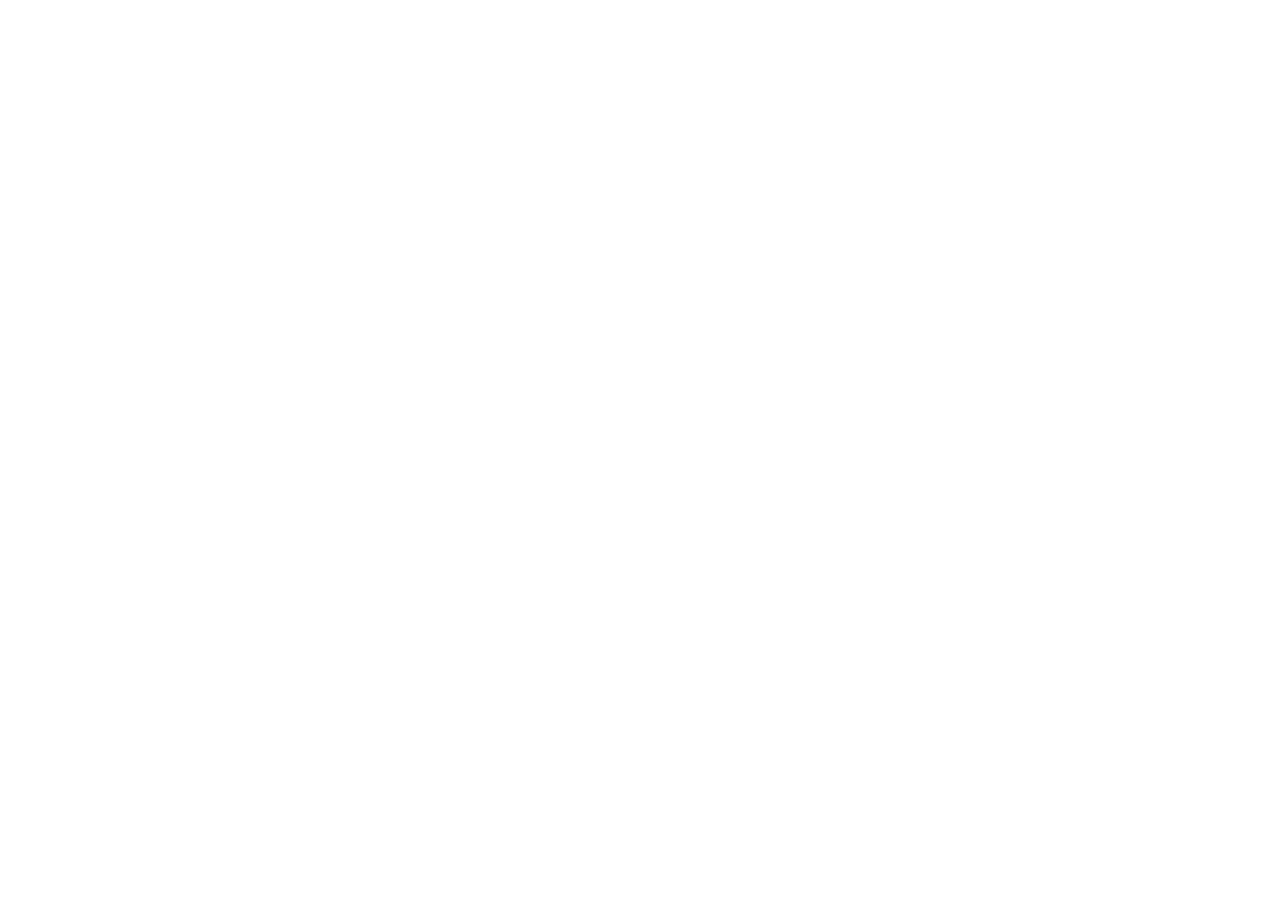
==== Index.html @ c0107c26 "premier commit" ====
<!DOCTYPE html>
<html lang="en">
<head>
    <meta charset="UTF-8">
    <meta name="viewport" content="width=device-width, initial-scale=1.0">
    <title>Document</title>
</head>
<body>
    
</body>
</html>
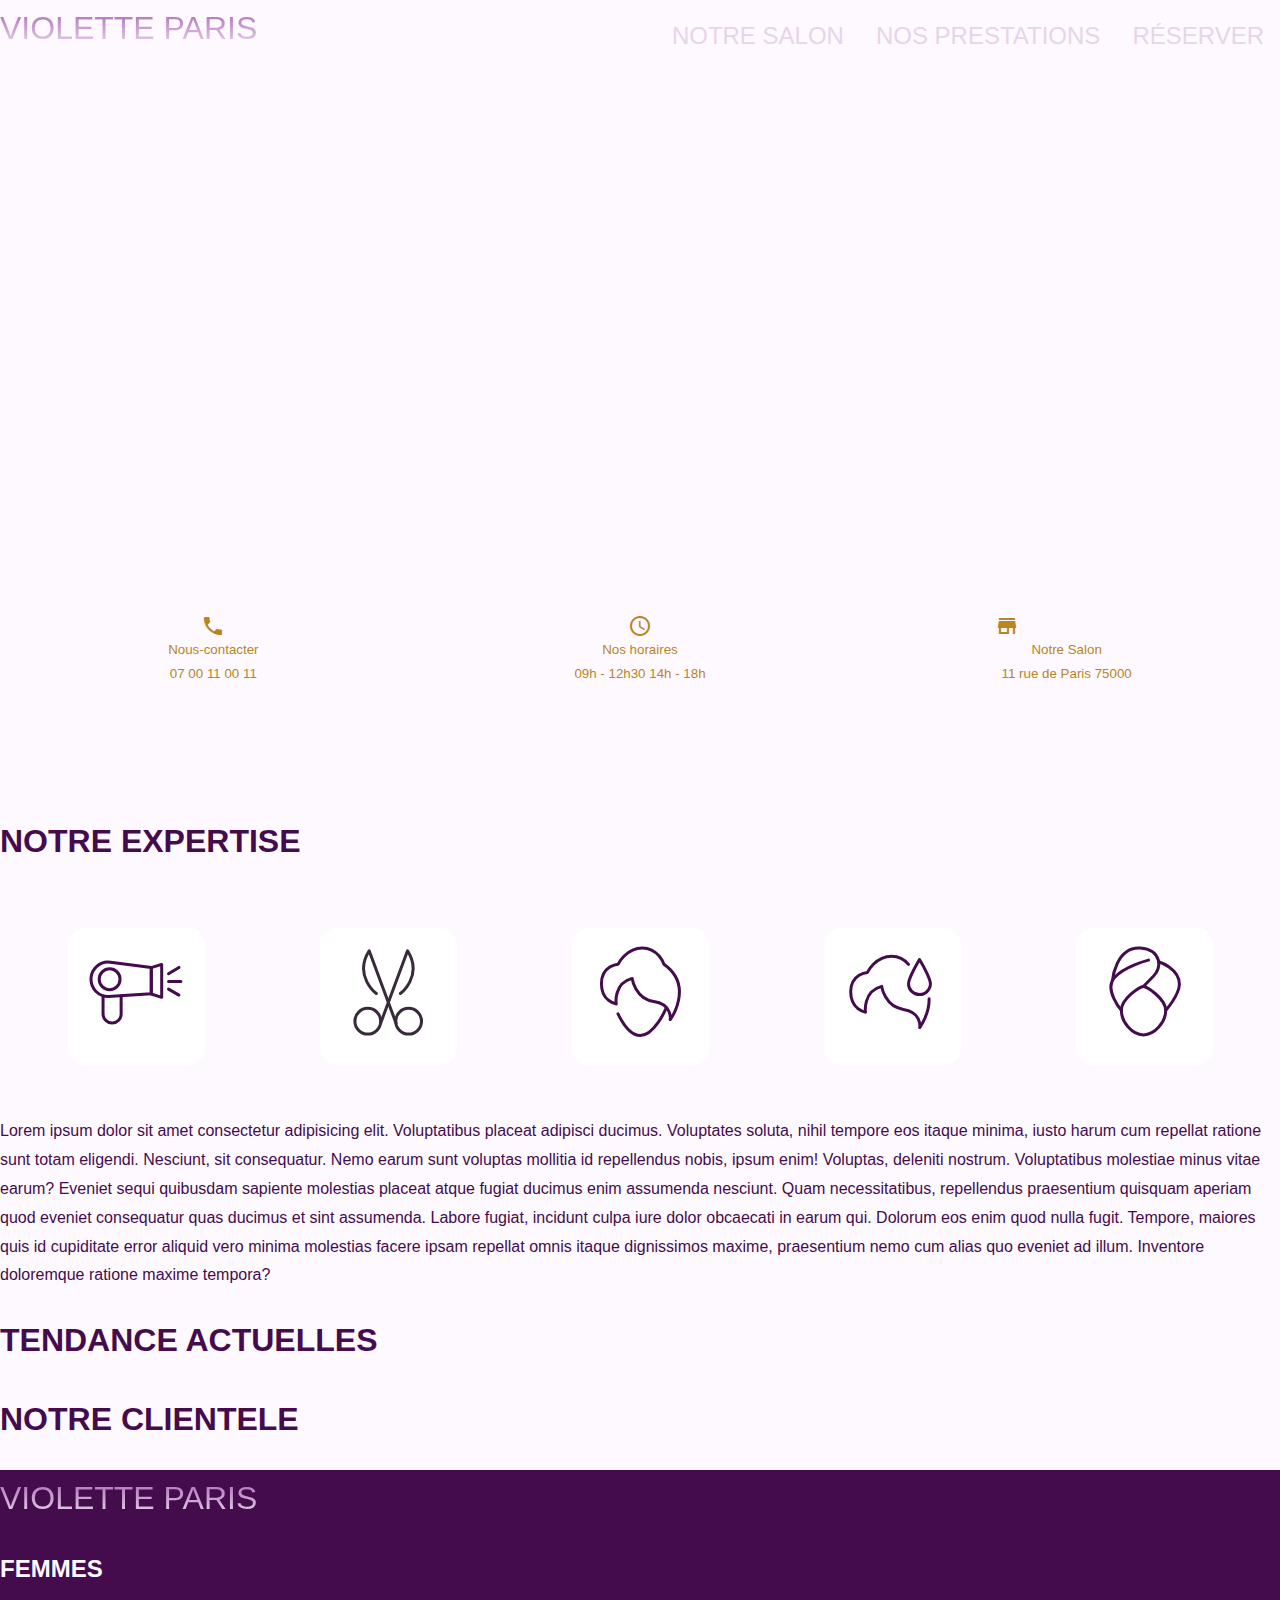
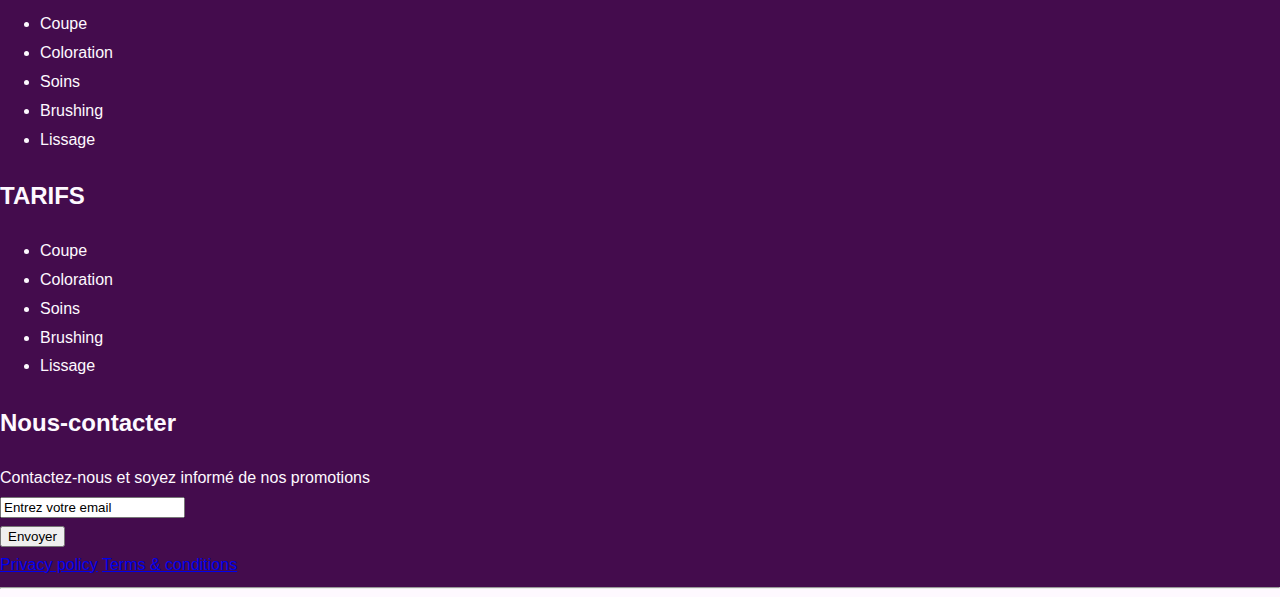
==== commit f55ae786: "11/10" ====
--- a/Index.html
+++ b/Index.html
@@ -3,9 +3,96 @@
 <head>
     <meta charset="UTF-8">
     <meta name="viewport" content="width=device-width, initial-scale=1.0">
-    <title>Document</title>
+    <title>VIOLETTE PARIS</title>
+    <link rel="stylesheet" href="./css/style.CSS">
+    <link rel="stylesheet" href="https://fonts.googleapis.com/icon?family=Material+Icons">
 </head>
 <body>
-    
+    <header>
+        <nav class="topbar">
+            <ul>
+                <li><a href="#">Notre Salon</a></li>
+                <li><a href="#">Nos prestations</a></li>
+                <li><a href="#" class="button">Réserver</a></li>
+            </ul>
+        </nav>
+        <a href="Index.html" class="logo">Violette Paris</a>
+    </header>
+    <main class="main">
+        <div class="banniere">
+            <!-- <img src="./images/imgs/imagebanniere.jpg" alt="image de bannière"> -->
+            <div class="elements">
+                <div class="tel">
+                    <i class="material-icons">call</i>
+                    <p>Nous-contacter</p>
+                    <p>07 00 11 00 11</p>
+                </div>
+                <div class="horaires">
+                    <span class="material-icons">schedule</span>
+                    <p>Nos horaires</p>
+                    <p>09h - 12h30  14h - 18h</p>
+                </div>
+                <div class="boutique">
+                    <span class="material-icons">storefront</span>
+                    <p>Notre Salon</p>
+                    <p>11 rue de Paris 75000</p>
+                </div>
+            </div>
+        </div>
+        
+        <div class="content">
+            <h1>NOTRE EXPERTISE</h1>
+            <div class="svgflex">
+                <ul>
+                    <li><a href="#"><img src="./images/icons/sechoir.svg" alt="icon sechoir"></a></li>
+                    <li><a href="#"><img src="./images/icons/ciseaux.svg" alt=""></a></li>
+                    <li><a href="#"><img src="./images/icons/cheveu.svg" alt=""></a></li>
+                    <li><a href="#"><img src="./images/icons/coloration.svg" alt=""></a></li>
+                    <li><a href="#"><img src="./images/icons/soin.svg" alt=""></a></li>
+                </ul>
+            </div>
+            <p>Lorem ipsum dolor sit amet consectetur adipisicing elit. Voluptatibus placeat adipisci ducimus. Voluptates soluta, nihil tempore eos itaque minima, iusto harum cum repellat ratione sunt totam eligendi. Nesciunt, sit consequatur.
+            Nemo earum sunt voluptas mollitia id repellendus nobis, ipsum enim! Voluptas, deleniti nostrum. Voluptatibus molestiae minus vitae earum? Eveniet sequi quibusdam sapiente molestias placeat atque fugiat ducimus enim assumenda nesciunt.
+            Quam necessitatibus, repellendus praesentium quisquam aperiam quod eveniet consequatur quas ducimus et sint assumenda. Labore fugiat, incidunt culpa iure dolor obcaecati in earum qui. Dolorum eos enim quod nulla fugit.
+            Tempore, maiores quis id cupiditate error aliquid vero minima molestias facere ipsam repellat omnis itaque dignissimos maxime, praesentium nemo cum alias quo eveniet ad illum. Inventore doloremque ratione maxime tempora?</p>
+            <h1>TENDANCE ACTUELLES</h1>
+            <h1>NOTRE CLIENTELE</h1>
+        </div>
+    </main>
+    <footer>
+        <a href="Index.html" class="logo">Violette Paris</a>
+        <div>
+            <h2>FEMMES</h2>
+            <ul>
+                <li>Coupe</li>
+                <li>Coloration</li>
+                <li>Soins</li>
+                <li>Brushing</li>
+                <li>Lissage</li>
+            </ul>
+        </div>
+        <div>
+            <h2>TARIFS</h2>
+            <ul>
+                <li>Coupe</li>
+                <li>Coloration</li>
+                <li>Soins</li>
+                <li>Brushing</li>
+                <li>Lissage</li>
+            </ul>
+        </div>
+        <div>
+            <h2>Nous-contacter</h2>
+            <form action="">
+                <label for="information">Contactez-nous et soyez informé de nos promotions</label><br>
+                <input type="email" id="email" name="email" value="Entrez votre email"><br>
+                <input type="submit" value="Envoyer">
+            </form>
+        </div>
+        <a href="#">Privacy policy</a>
+        <a href="#">Terms & conditions</a>
+        <hr>
+        
+    </footer>
 </body>
 </html>--- a/css/style.CSS
+++ b/css/style.CSS
@@ -0,0 +1,165 @@
+* 
+{
+    box-sizing: border-box;
+}
+
+body
+{
+    font-size: 16px;
+    font-family: "Plus Jakarta Sans",sans-serif;
+    color: #440C4D;
+    line-height: 1.8;
+    margin: 0;
+    background-color: #FEF9FF;
+}
+
+header {
+    background-image: url('../images/imgs/imagebanniere.jpg');
+    background-position: center left 0;
+    height: 80vh;
+    background-size: cover;
+    object-fit: contain;
+}
+
+.topbar
+{
+    /* position: fixed; */
+    background: none;
+    /* top: 0;
+    left: 0;
+    right: 0;
+    width: 100%; */
+    text-transform: uppercase;
+    /* margin-top: 0.3rem; */
+    margin: 0;
+    padding: 0;
+    float: right;
+    font-size: 1.5rem;
+    line-height:1.5rem;
+}
+.topbar ul
+{
+    list-style-type: none;
+    display:flex;
+    flex-direction: row;
+    justify-content: space-between;
+}
+
+.topbar ul li a
+
+{
+    color: #E6D5E9; 
+    text-decoration: none;
+    padding: 1rem;
+}
+
+
+.topbar nav a:active 
+{
+    color: #B78523;
+}
+
+.topbar nav a:hover 
+{
+    color: #AE68B9;
+}
+
+/* .topbar .logo
+{
+    float: left;
+    text-decoration: none;
+    margin-top: 0;
+} */
+
+.logo
+{
+    background: -webkit-linear-gradient(#AE68B9,#E6D5E9);
+    background-clip: text;
+    font-size: 2rem;
+    -webkit-text-fill-color: transparent;
+    text-decoration: none;
+    text-transform: uppercase;
+    margin-top: 5rem;
+}
+
+.banniere img
+{
+    width: 100%;
+    height: auto;
+}
+
+
+.elements
+{
+    display: flex;
+    flex-direction: row;
+    justify-content: space-around;
+    transform: translateY(-1.1in);
+}
+
+
+.elements div
+{
+    display: flex;
+    /* background-color:#440c4d48; */
+    flex-direction: column;
+    width: 20%;
+    border-spacing: 20px;
+    position: relative;
+    min-height: 3px;
+    align-items: center;
+    color: #B78523; 
+}
+
+
+.elements div p
+{  
+    margin: 0;
+    font-size: smaller;
+    text-align: center;
+}
+.svgflex 
+{
+    padding: 10px;
+    margin-top: 20px;
+}
+.svgflex ul
+{
+    padding: 0px;
+        display: flex;
+        flex-direction: row;
+        justify-content: space-around;
+}
+
+.svgflex li 
+    {
+        list-style: none;
+        height: 137px;
+        width: 137px;
+        border-radius: 17px;
+        box-shadow: #AE68B9;
+        background-color: rgb(255, 255, 255);
+        margin: 10px;
+        /* centrer un unique element verticalement et horizontalement */
+        display: flex;
+        justify-content: center;
+        align-items: center;
+        box-shadow:2px 3px 8px 3px rgba (201, 66, 223, 28);
+    }
+    .svgflex p
+    {
+        
+        0margin: 10px 60px 10px 60px;
+    }
+
+
+
+
+
+
+
+footer 
+{
+    background-color: #440C4D;
+    color: #FEF9FF;
+}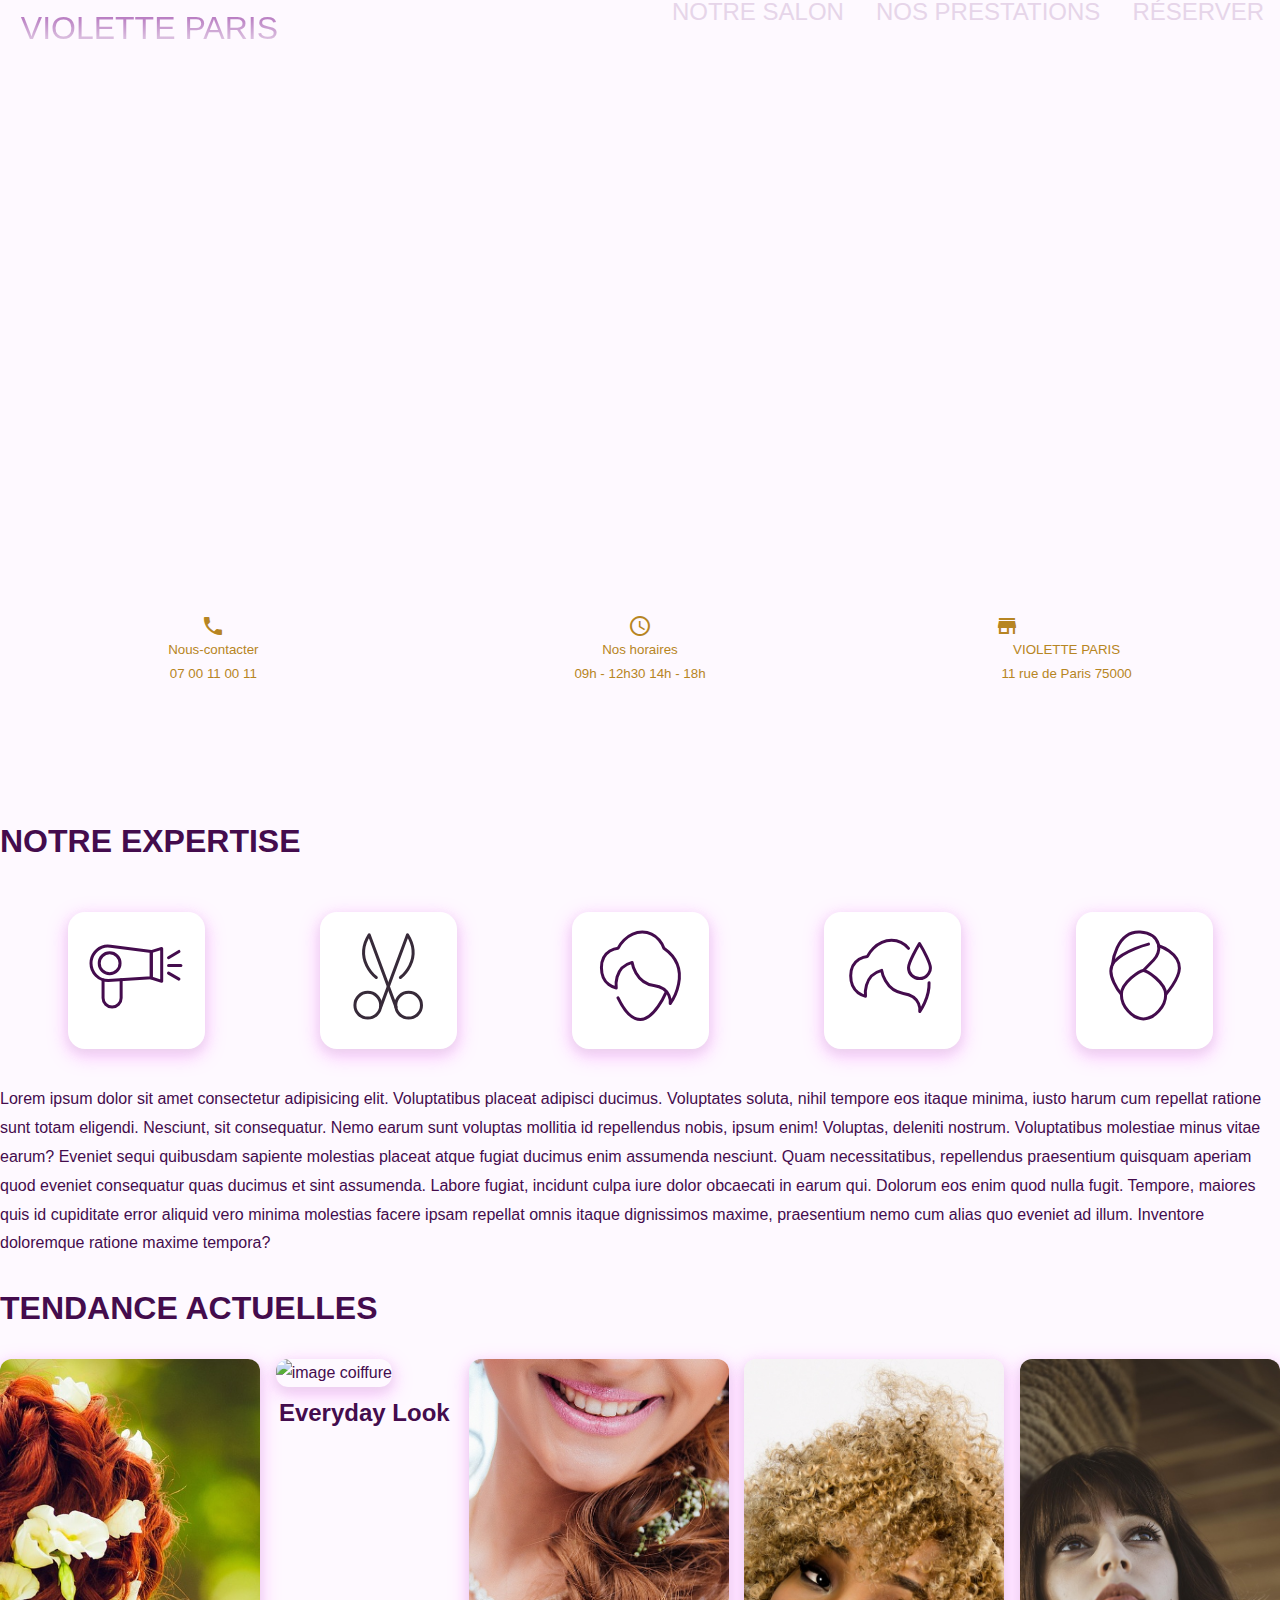
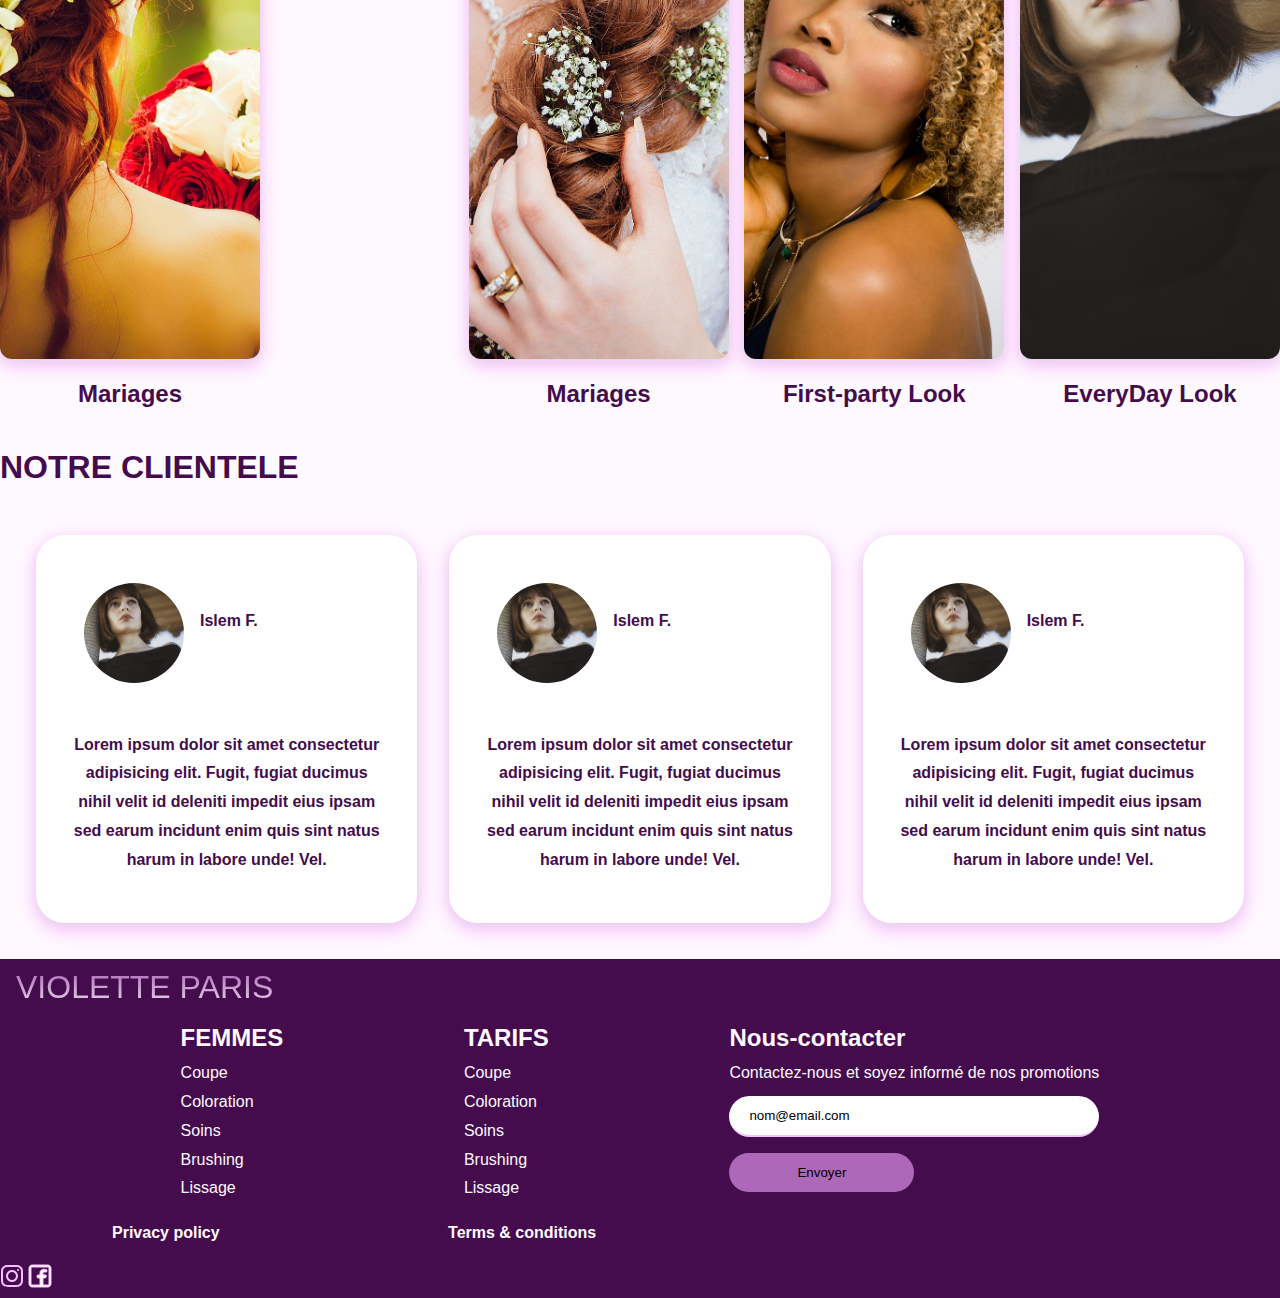
==== commit 9508c9ad: "13/10" ====
--- a/Index.html
+++ b/Index.html
@@ -13,7 +13,7 @@
             <ul>
                 <li><a href="#">Notre Salon</a></li>
                 <li><a href="#">Nos prestations</a></li>
-                <li><a href="#" class="button">Réserver</a></li>
+                <li><a href="Reserver.html" class="button">Réserver</a></li>
             </ul>
         </nav>
         <a href="Index.html" class="logo">Violette Paris</a>
@@ -30,17 +30,16 @@
                 <div class="horaires">
                     <span class="material-icons">schedule</span>
                     <p>Nos horaires</p>
-                    <p>09h - 12h30  14h - 18h</p>
+                    <p>09h - 12h30     14h - 18h</p>
                 </div>
                 <div class="boutique">
                     <span class="material-icons">storefront</span>
-                    <p>Notre Salon</p>
+                    <p>VIOLETTE PARIS</p>
                     <p>11 rue de Paris 75000</p>
                 </div>
             </div>
         </div>
-        
-        <div class="content">
+        <section class="content">
             <h1>NOTRE EXPERTISE</h1>
             <div class="svgflex">
                 <ul>
@@ -55,44 +54,99 @@
             Nemo earum sunt voluptas mollitia id repellendus nobis, ipsum enim! Voluptas, deleniti nostrum. Voluptatibus molestiae minus vitae earum? Eveniet sequi quibusdam sapiente molestias placeat atque fugiat ducimus enim assumenda nesciunt.
             Quam necessitatibus, repellendus praesentium quisquam aperiam quod eveniet consequatur quas ducimus et sint assumenda. Labore fugiat, incidunt culpa iure dolor obcaecati in earum qui. Dolorum eos enim quod nulla fugit.
             Tempore, maiores quis id cupiditate error aliquid vero minima molestias facere ipsam repellat omnis itaque dignissimos maxime, praesentium nemo cum alias quo eveniet ad illum. Inventore doloremque ratione maxime tempora?</p>
+        </section>
+        <section class="tendances">
             <h1>TENDANCE ACTUELLES</h1>
+            <div class="Globaldiv">
+                <div class="Galerie">
+                    <img src="./images/imgs/bride-1355473_1280.jpg" alt="imageBride">
+                    <div class="desc">Mariages</div>
+                </div>
+                <div class="Galerie">
+                    <img src="./images/imgs/people-2576833_1280.jpg" alt="image coiffure">
+                    <div class="desc">Everyday Look</div>
+                </div>
+                <div class="Galerie">
+                    <img src="./images/imgs/people-2597438_1280.jpg" alt="imageCoiffure">
+                    <div class="desc">Mariages</div>
+                </div>
+                <div class="Galerie">
+                    <img src="./images/imgs/woman-1439909_1280.jpg" alt="imageCoiffure">
+                    <div class="desc">First-party Look</div>
+                </div>
+                <div class="Galerie">
+                    <img src="./images/imgs/woman-4605248_1280.jpg" alt="imagecoiffure">
+                    <div class="desc">EveryDay Look</div>
+                </div>
+            </div>  
+        </section>
+        <section>
             <h1>NOTRE CLIENTELE</h1>
+            <div class="clientFlex">
+                <div class="clienteles">
+                    <div class="profile">
+                        <img src="./images/imgs/woman-4605248_1280.jpg" alt="womenimage" style="border-radius: 50%;">
+                        <p>Islem F.</p>
+                    </div>
+                    <p>Lorem ipsum dolor sit amet consectetur adipisicing elit. Fugit, fugiat ducimus nihil velit id deleniti impedit eius ipsam sed earum incidunt enim quis sint natus harum in labore unde! Vel.</p>
+                </div>
+                <div class="clienteles">
+                    <div class="profile">
+                        <img src="./images/imgs/woman-4605248_1280.jpg" alt="womenimage" style="border-radius: 50%;">
+                        <p>Islem F.</p>
+                    </div>
+                    <p>Lorem ipsum dolor sit amet consectetur adipisicing elit. Fugit, fugiat ducimus nihil velit id deleniti impedit eius ipsam sed earum incidunt enim quis sint natus harum in labore unde! Vel.</p>
+                </div>
+                <div class="clienteles">
+                    <div class="profile">
+                        <img src="./images/imgs/woman-4605248_1280.jpg" alt="womenimage" style="border-radius: 50%;">
+                        <p>Islem F.</p>
+                    </div>
+                    <p>Lorem ipsum dolor sit amet consectetur adipisicing elit. Fugit, fugiat ducimus nihil velit id deleniti impedit eius ipsam sed earum incidunt enim quis sint natus harum in labore unde! Vel.</p>
+
+            </div>
+        </section>
+    </main>
+    <footer class="footer">
+        <a href="Index.html" class="logo">Violette Paris</a>
+        <div class="femmTarifsContact">
+            <div>
+                <h2>FEMMES</h2>
+                <ul>
+                    <li>Coupe</li>
+                    <li>Coloration</li>
+                    <li>Soins</li>
+                    <li>Brushing</li>
+                    <li>Lissage</li>
+                </ul>
+            </div>
+            <div>
+                <h2>TARIFS</h2>
+                <ul>
+                    <li>Coupe</li>
+                    <li>Coloration</li>
+                    <li>Soins</li>
+                    <li>Brushing</li>
+                    <li>Lissage</li>
+                </ul>
+            </div>
+            <div class="formcontact">
+                <h2>Nous-contacter</h2>
+                <form action="#">
+                    <label for="email">Contactez-nous et soyez informé de nos promotions</label><br>
+                    <input type="email" id="email" name="email" value="nom@email.com" autocomplete="given-name"><br>
+                    <input type="submit" value="Envoyer">
+                </form>
+            </div>
         </div>
-    </main>
-    <footer>
-        <a href="Index.html" class="logo">Violette Paris</a>
-        <div>
-            <h2>FEMMES</h2>
-            <ul>
-                <li>Coupe</li>
-                <li>Coloration</li>
-                <li>Soins</li>
-                <li>Brushing</li>
-                <li>Lissage</li>
-            </ul>
+        <hr>
+        <a href="#" class="linksF" >Privacy policy</a>
+        <a href="#" class="linksF" >Terms & conditions</a>
+        <hr>
+        <div class="socialIcons">
+            <i><img src="./images/icons/instagram-svgrepo-com.svg" alt="icon_Insta"></i>
+            <i><img src="./images/icons/f2.svg" alt="icon_fb"></i>
         </div>
-        <div>
-            <h2>TARIFS</h2>
-            <ul>
-                <li>Coupe</li>
-                <li>Coloration</li>
-                <li>Soins</li>
-                <li>Brushing</li>
-                <li>Lissage</li>
-            </ul>
-        </div>
-        <div>
-            <h2>Nous-contacter</h2>
-            <form action="">
-                <label for="information">Contactez-nous et soyez informé de nos promotions</label><br>
-                <input type="email" id="email" name="email" value="Entrez votre email"><br>
-                <input type="submit" value="Envoyer">
-            </form>
-        </div>
-        <a href="#">Privacy policy</a>
-        <a href="#">Terms & conditions</a>
-        <hr>
-        
     </footer>
 </body>
 </html>--- a/css/style.CSS
+++ b/css/style.CSS
@@ -9,8 +9,8 @@
     font-family: "Plus Jakarta Sans",sans-serif;
     color: #440C4D;
     line-height: 1.8;
+    background-color: #FEF9FF;
     margin: 0;
-    background-color: #FEF9FF;
 }
 
 header {
@@ -79,7 +79,7 @@
     -webkit-text-fill-color: transparent;
     text-decoration: none;
     text-transform: uppercase;
-    margin-top: 5rem;
+    margin: 1.3rem;
 }
 
 .banniere img
@@ -137,29 +137,185 @@
         height: 137px;
         width: 137px;
         border-radius: 17px;
-        box-shadow: #AE68B9;
+        /* box-shadow: #AE68B9; */
         background-color: rgb(255, 255, 255);
         margin: 10px;
         /* centrer un unique element verticalement et horizontalement */
         display: flex;
         justify-content: center;
         align-items: center;
-        box-shadow:2px 3px 8px 3px rgba (201, 66, 223, 28);
+        box-shadow: 0 4px 8px 0 rgba(230, 213, 233, 0.8), 0 6px 20px 0 rgba(251, 168, 255, 0.77);
+        
     }
+
+    .svgflex li:hover
+{
+    background-color: #F6C0FF; 
+}
     .svgflex p
     {
         
-        0margin: 10px 60px 10px 60px;
+        margin: 10px 60px 10px 60px;
     }
 
-
-
-
-
-
-
-footer 
+/* Section 2 */
+
+
+/* .tendances
+{
+    margin: 2rem;
+} */
+.tendances .Globaldiv
+{
+/* background-color: aqua; */
+display: flex;
+flex-direction: row;
+justify-content:space-between;
+}
+
+/* div.Galerie 
+
+{
+    margin: 0.5rem;
+} */
+
+
+div.Galerie img {
+    width:260px;
+    height:600px;
+    object-fit: cover;
+    border-radius: 12px;
+    box-shadow: 0 4px 8px 0 rgba(230, 213, 233, 0.8), 0 6px 20px 0 rgba(251, 168, 255, 0.77);
+    transition: transform 0.2s;
+    /* margin-bottom: 25px; */
+}
+  
+  div.Galerie:hover {
+    
+    transform: scale(1.1);
+  }
+  
+  
+  div.desc {
+    font-size: x-large;
+    font-weight:bolder;
+    padding: 0.2rem;
+    text-align: center;
+  }
+
+/* section clienteles */
+
+
+.clientFlex
+
+{
+    display: flex;
+    flex-direction: row;
+    margin: 20px;
+    justify-content: space-between;
+}
+
+  .clienteles 
+  {
+/* background-color: #F6C0FF; */
+padding: 1.5rem;
+  }
+
+div  .clienteles 
+{
+    background-color: #ffffff;
+    margin: 1rem;
+    border-radius: 1.8rem;
+    box-shadow: 0 4px 8px 0 rgba(230, 213, 233, 0.8), 0 6px 20px 0 rgba(251, 168, 255, 0.77);
+}
+  .clienteles p
+  {
+    padding: 0.5rem;
+    font-weight: bold;
+    text-align: center;
+  }
+
+.profile
+{
+    display:flex;
+    padding: 1.5rem;
+}
+.profile img
+{
+    width: 100px;
+    height: 100px;
+    object-fit:cover;
+}
+
+.profile p
+{
+    font-weight: bolder;
+    margin-left: 0.5rem;
+}
+
+
+
+
+.footer 
 {
     background-color: #440C4D;
-    color: #FEF9FF;
-}+    color: #FEF9FF; 
+}
+
+.footer a
+{
+    text-decoration: none;
+    color: inherit;
+    margin: 1rem;
+}
+
+.footer .linksF
+{
+    /* float:initial; */
+    font-weight: bold;
+    margin: 7rem;
+    display: inline;
+}
+
+.femmTarifsContact
+{
+    display: flex;
+    justify-items:flex-start;
+    justify-content: space-evenly;
+}
+.footer hr
+{
+    border-width: 0cap;
+}
+.femmTarifsContact h2,ul
+{
+    margin:0;
+    padding:0;
+    list-style: none;
+}
+
+.footer .socialIcons img
+{
+    width: 1.5rem;
+    height: 1.5rem;
+    color: #F6C0FF;
+    border-color: #F6C0FF;
+}
+
+.formcontact input[type=email], input[type=submit] {
+    border: none;
+    background-color: none;
+    border-radius: 1.5rem;
+    border-bottom: 2px solid #F6C0FF;
+    width: 100%;
+  padding: 12px 20px;
+  margin: 8px 0;
+  box-sizing: border-box;
+  }
+
+.formcontact input[type=submit]
+  {
+    width: 50%;
+    background-color: #AE68B9;
+    border-bottom:none;
+  }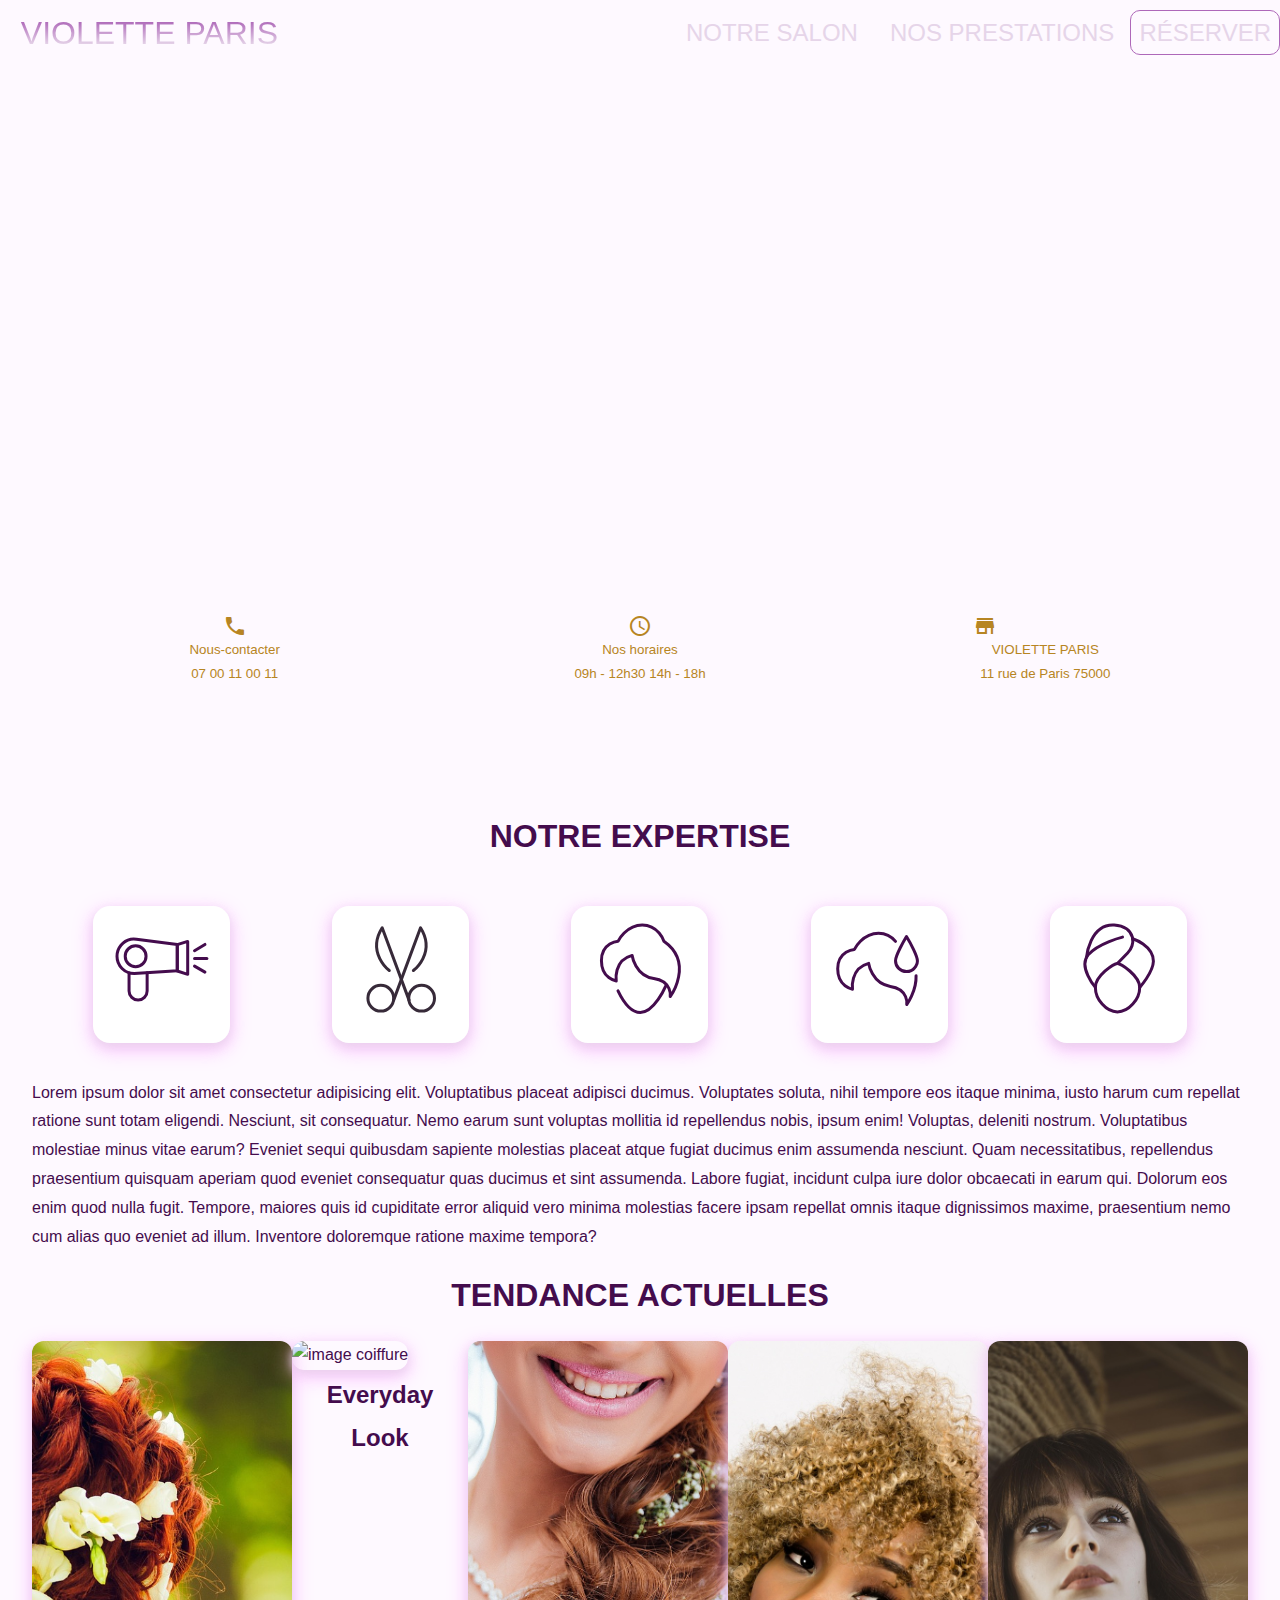
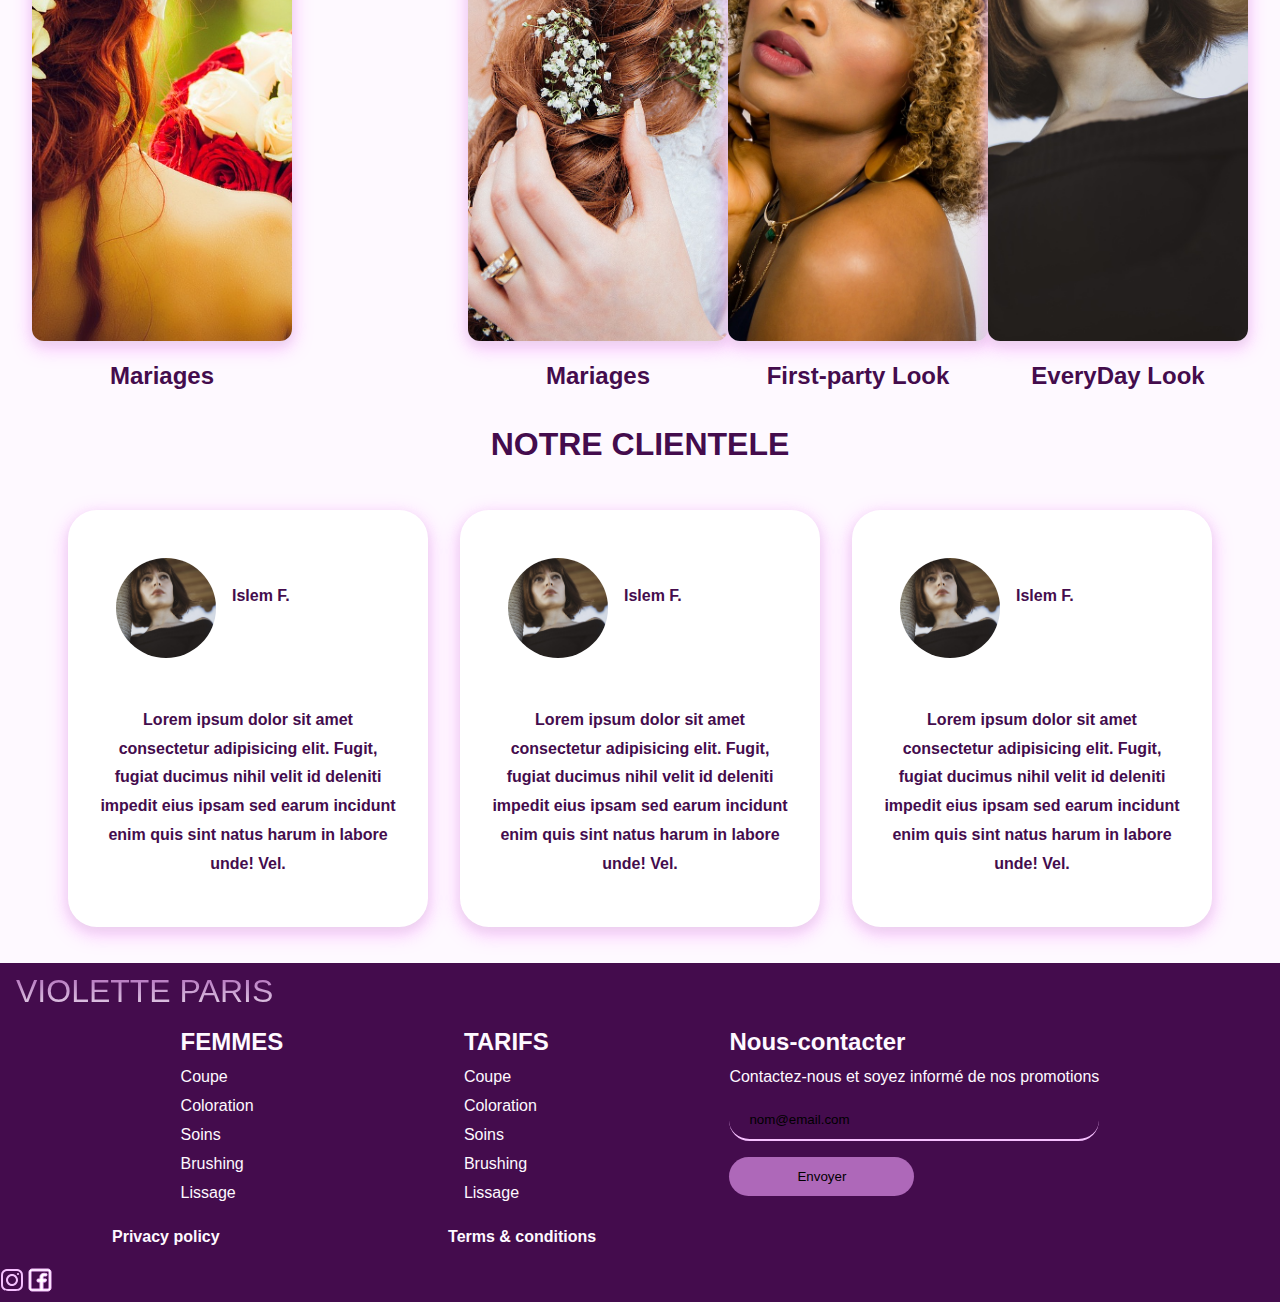
==== commit ccc6dbf5: "15/10" ====
--- a/Index.html
+++ b/Index.html
@@ -1,5 +1,5 @@
 <!DOCTYPE html>
-<html lang="en">
+<html lang="fr">
 <head>
     <meta charset="UTF-8">
     <meta name="viewport" content="width=device-width, initial-scale=1.0">
@@ -15,10 +15,10 @@
                 <li><a href="#">Nos prestations</a></li>
                 <li><a href="Reserver.html" class="button">Réserver</a></li>
             </ul>
+            <a href="Index.html" class="logo">Violette Paris</a>
         </nav>
-        <a href="Index.html" class="logo">Violette Paris</a>
     </header>
-    <main class="main">
+    <main>
         <div class="banniere">
             <!-- <img src="./images/imgs/imagebanniere.jpg" alt="image de bannière"> -->
             <div class="elements">
--- a/css/style.CSS
+++ b/css/style.CSS
@@ -13,6 +13,11 @@
     margin: 0;
 }
 
+main
+{
+    margin:0 2rem;
+}
+
 header {
     background-image: url('../images/imgs/imagebanniere.jpg');
     background-position: center left 0;
@@ -25,6 +30,10 @@
 {
     /* position: fixed; */
     background: none;
+    display: flex;
+    flex-direction: row-reverse;
+    align-items: center;
+    justify-content:space-between;
     /* top: 0;
     left: 0;
     right: 0;
@@ -33,7 +42,7 @@
     /* margin-top: 0.3rem; */
     margin: 0;
     padding: 0;
-    float: right;
+    /* float: right; */
     font-size: 1.5rem;
     line-height:1.5rem;
 }
@@ -53,16 +62,27 @@
     padding: 1rem;
 }
 
-
-.topbar nav a:active 
+.topbar a:active 
 {
     color: #B78523;
 }
 
-.topbar nav a:hover 
+.topbar a:hover 
 {
     color: #AE68B9;
 }
+.topbar .button
+{
+    padding: .5rem;
+    border:1px solid #AE68B9;
+    border-radius: 10px;
+}
+
+.topbar .button:hover
+{
+    /* color: #B78523; */
+}
+
 
 /* .topbar .logo
 {
@@ -160,6 +180,11 @@
 
 /* Section 2 */
 
+h1
+{
+    text-align: center;
+    margin: 1rem;
+}
 
 /* .tendances
 {
@@ -318,4 +343,35 @@
     width: 50%;
     background-color: #AE68B9;
     border-bottom:none;
-  }+  }
+
+/* Form réservation */
+fieldset
+{
+    background-color:#E6D5E9;
+    border-radius: 1rem;
+}
+input[type="text"], input[type="email"], textarea 
+{
+    font-family:"Plus Jakarta Sans",sans-serif;
+    background-color: transparent;
+    border-top: none;
+    border-left: none;
+    border-right: none;
+    border-bottom: 2.5px  solid #B78523 ;
+    width:90%;
+    margin: 1rem;
+    padding: .5rem;
+}
+
+/* input[type="button"]
+{
+    background-color:;
+} */
+
+
+textarea[placeholder]
+{
+font-family:"Plus Jakarta Sans",sans-serif;
+
+}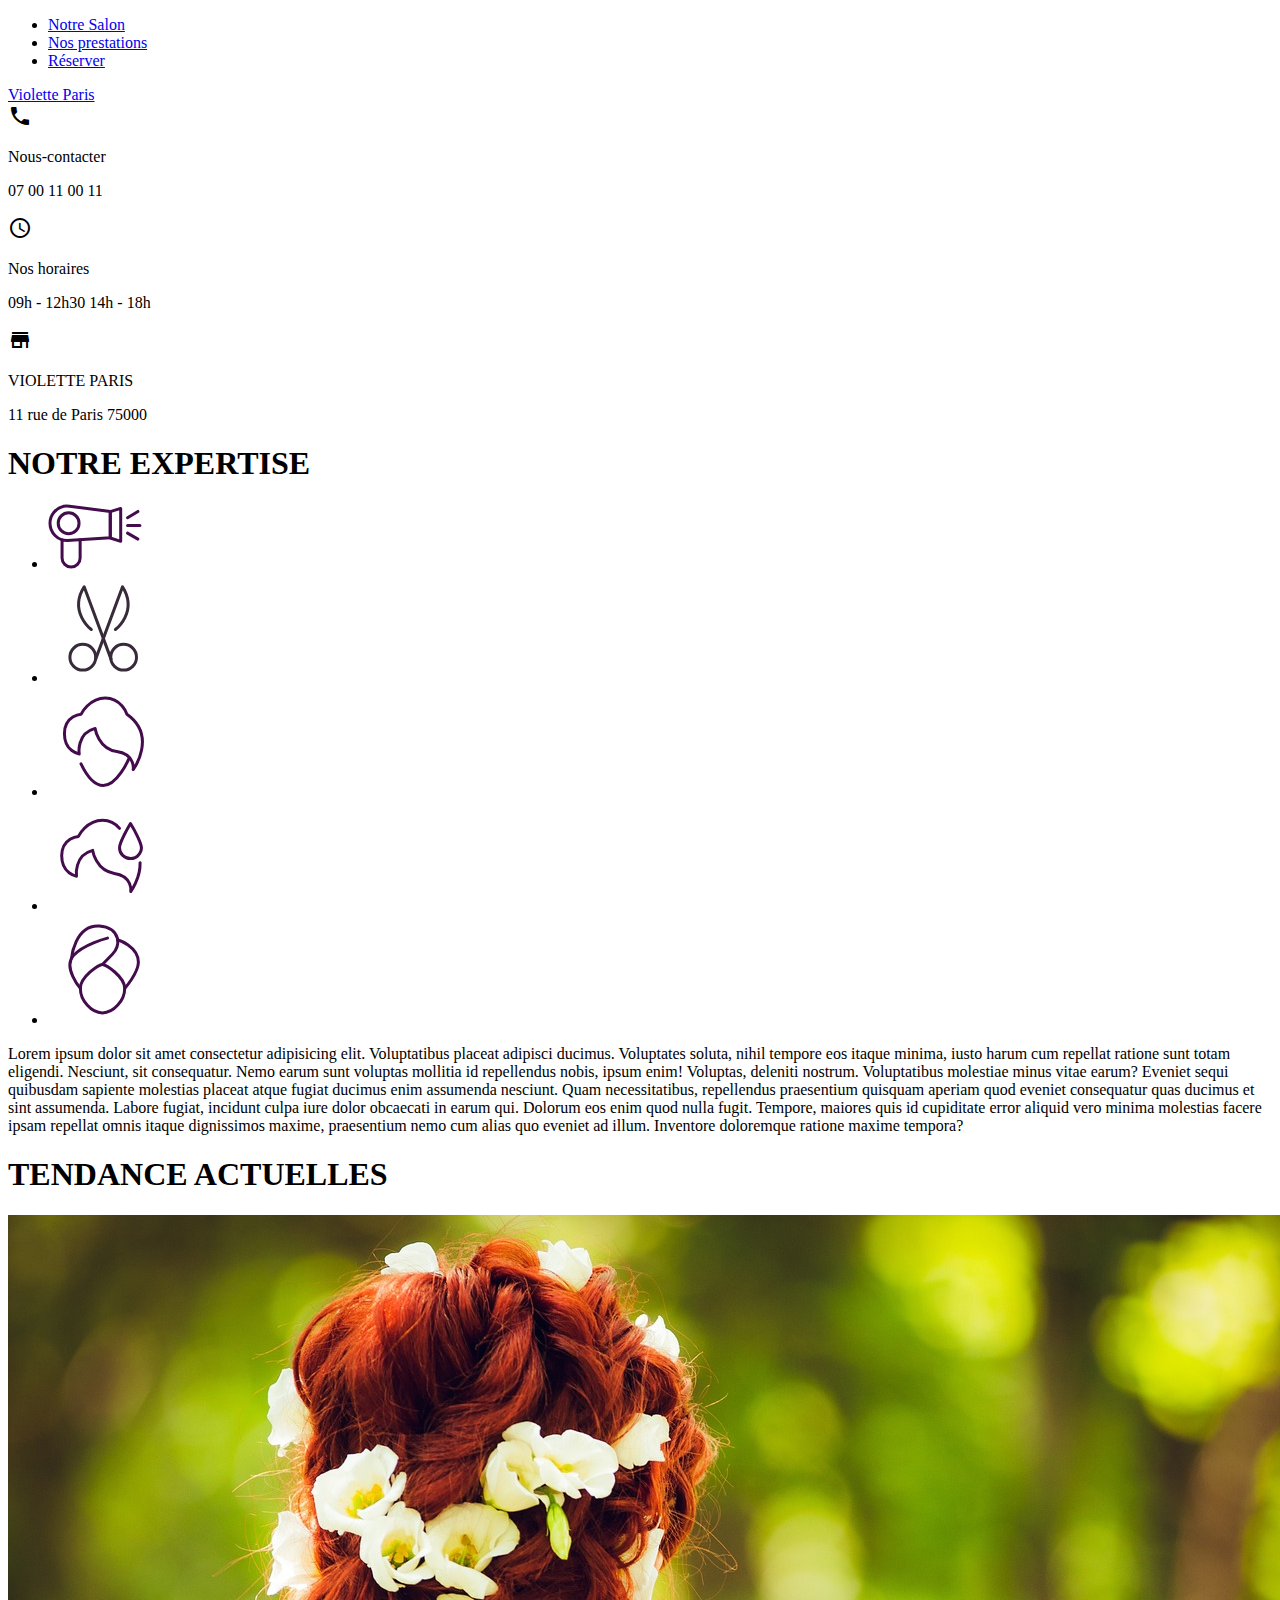
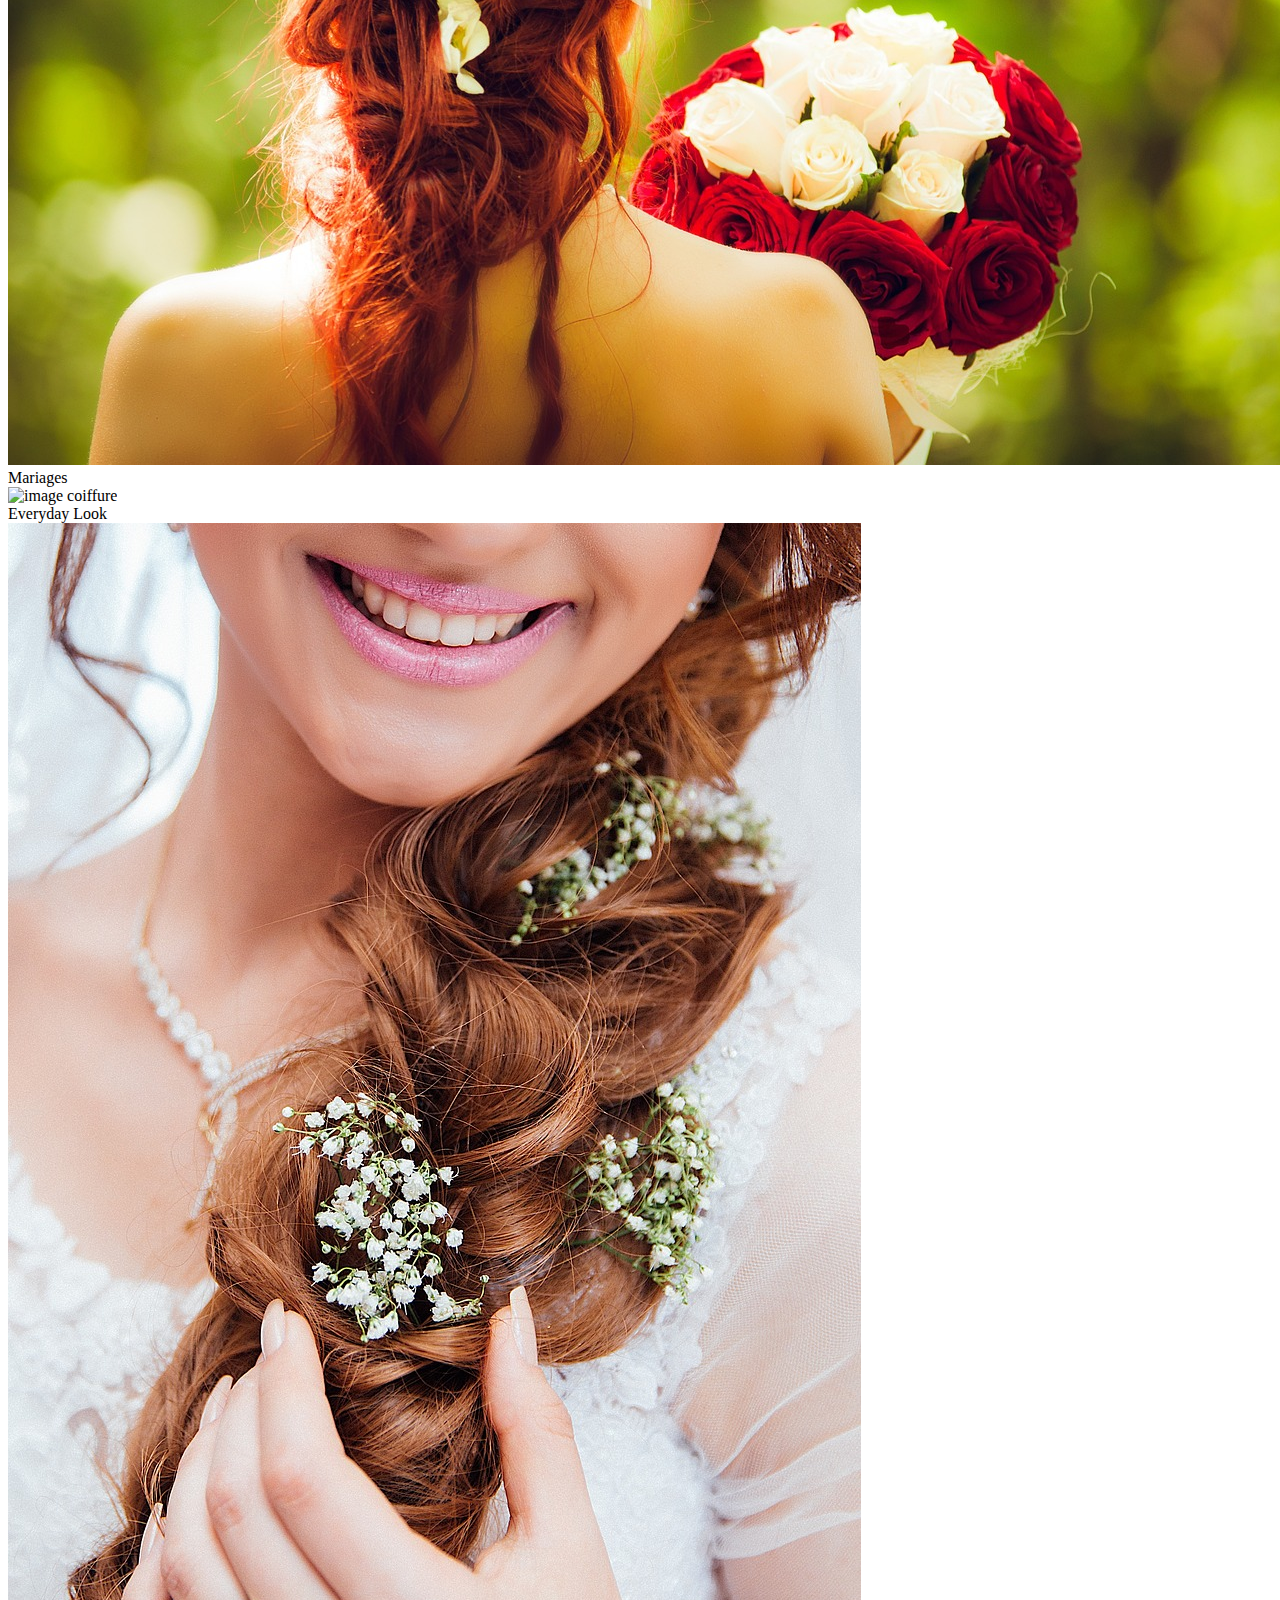
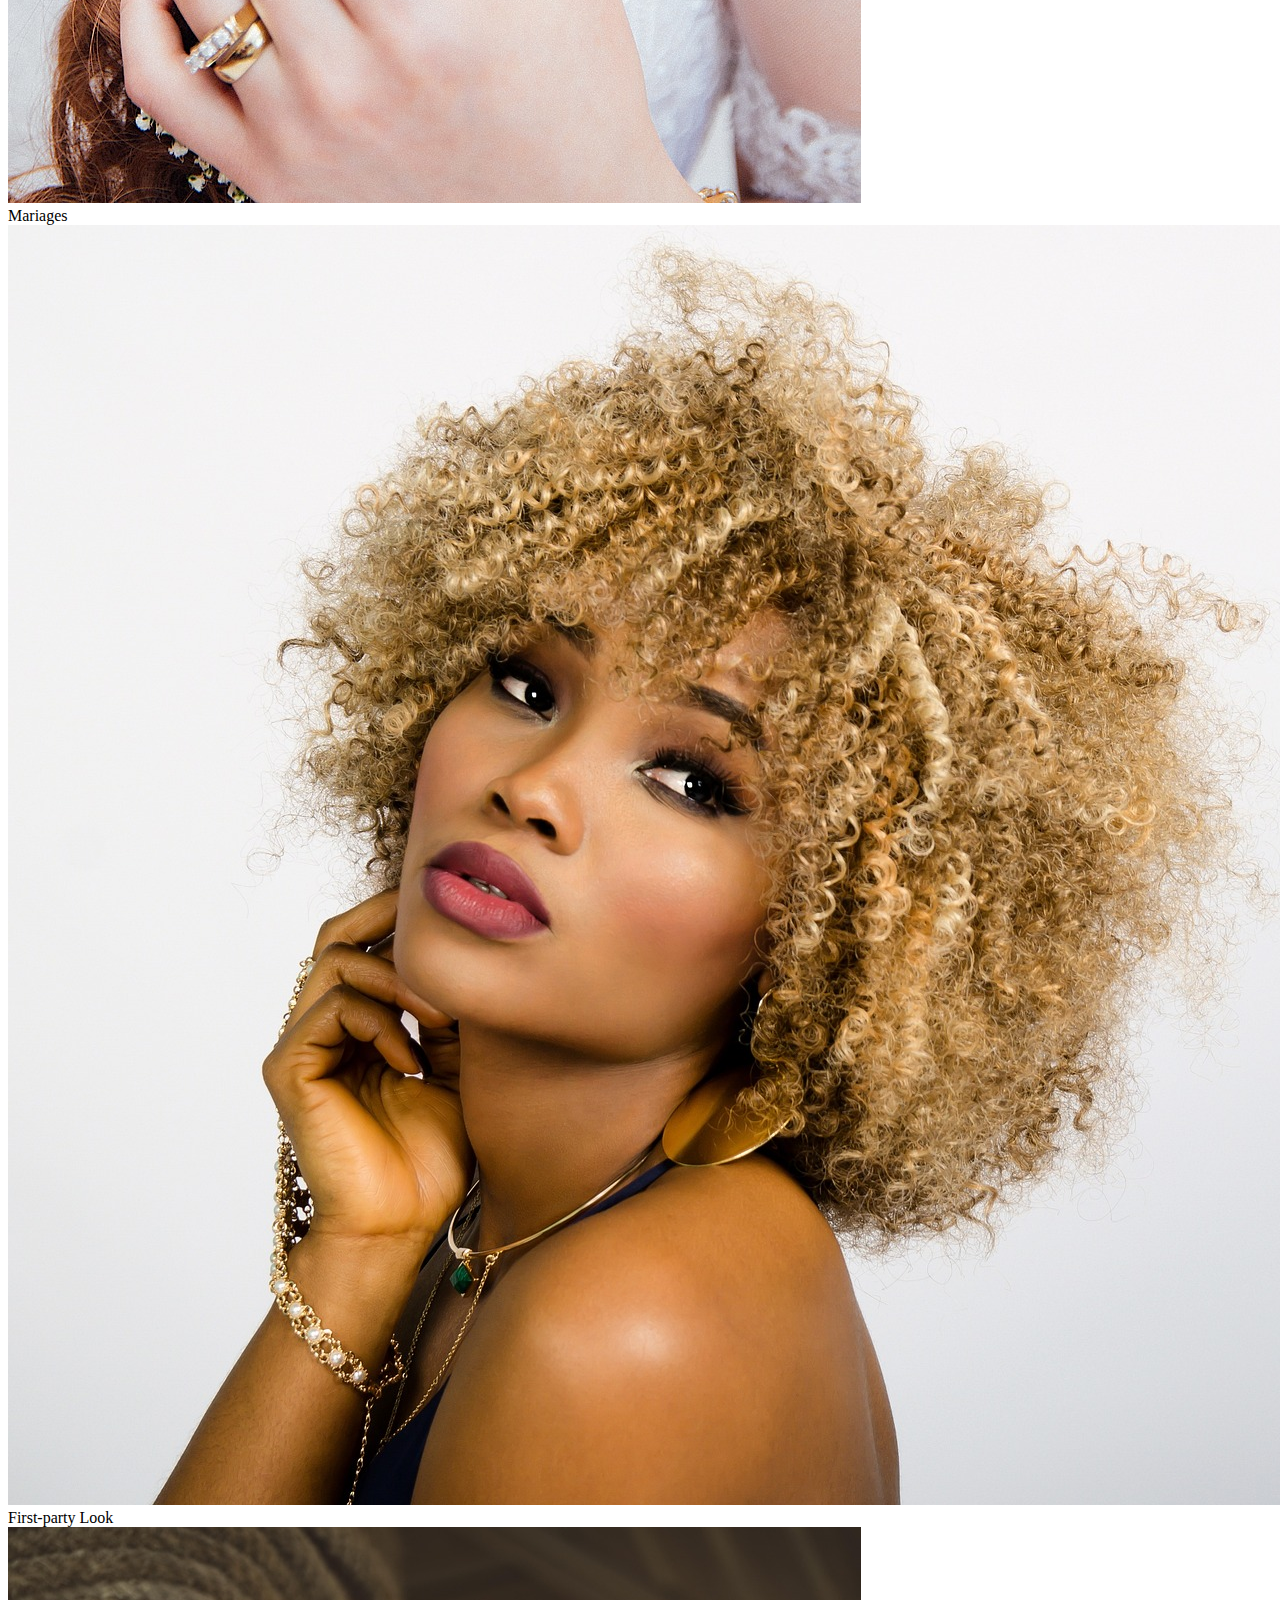
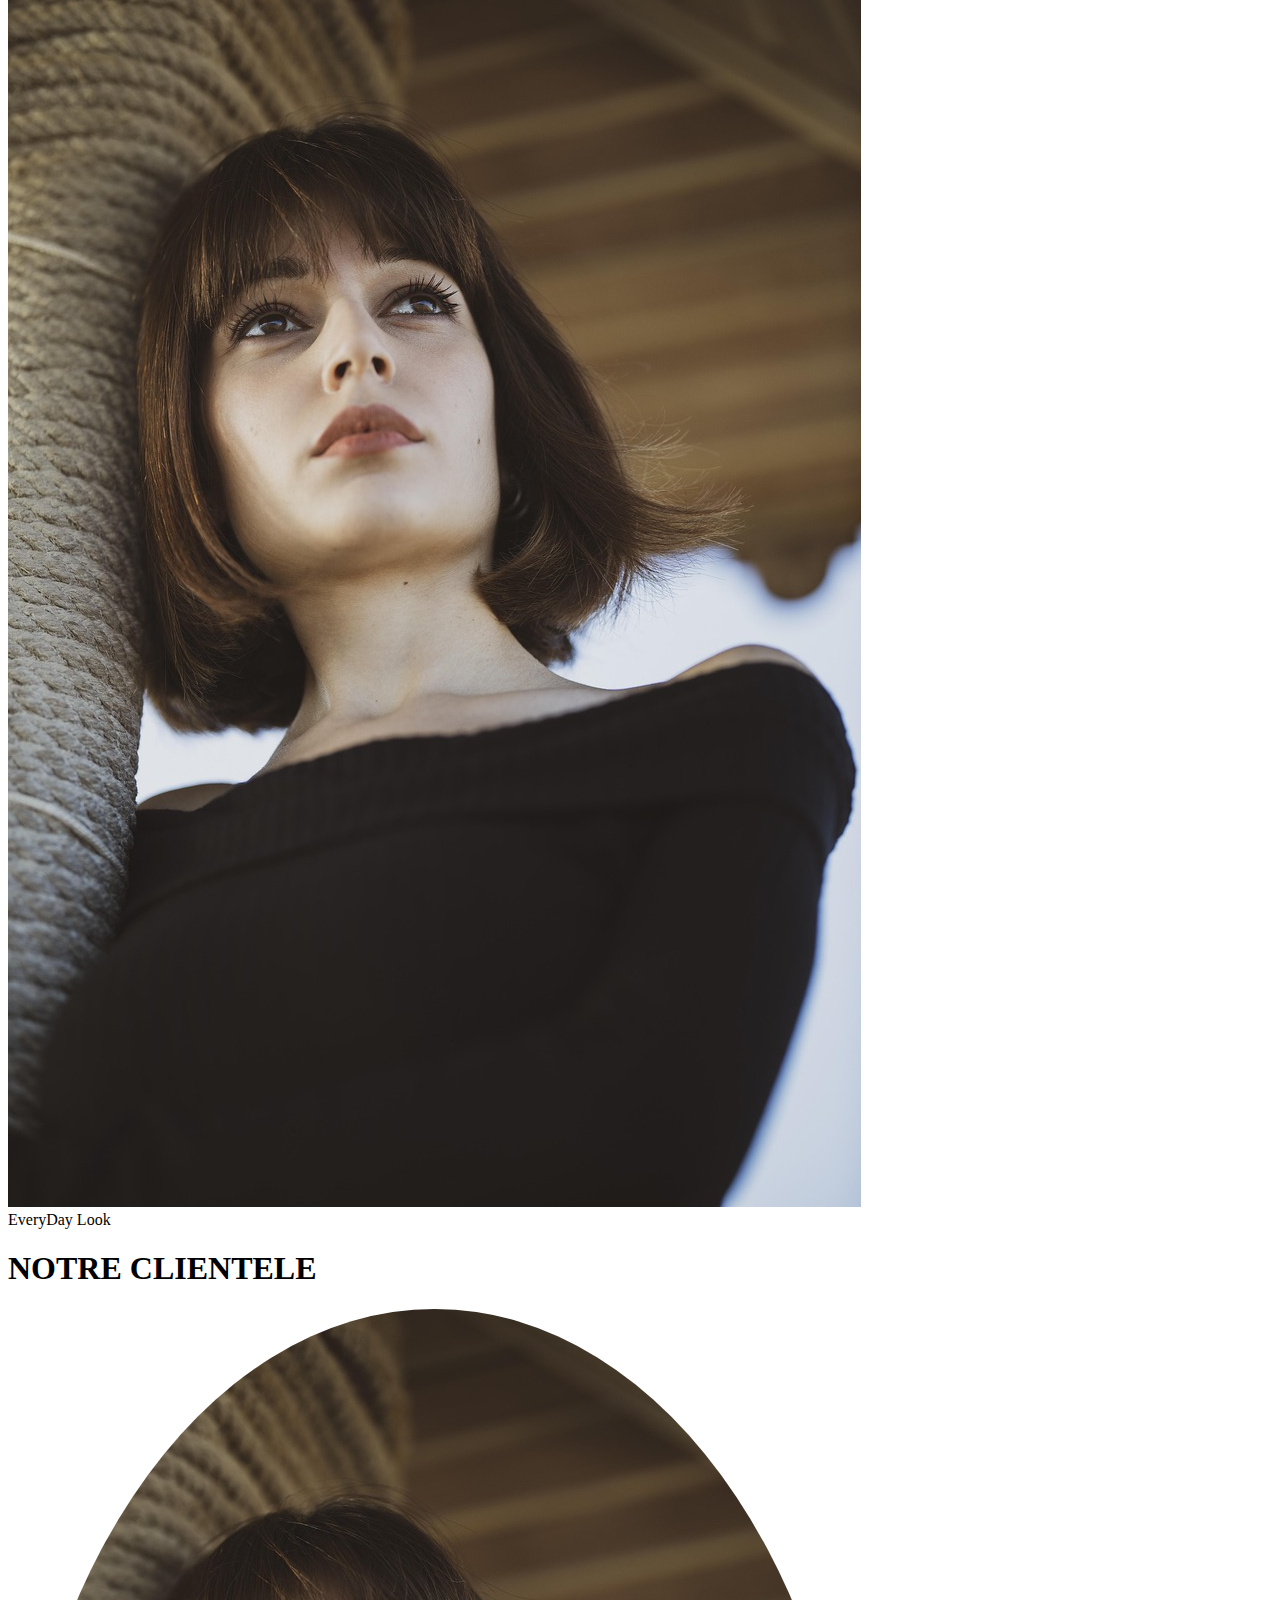
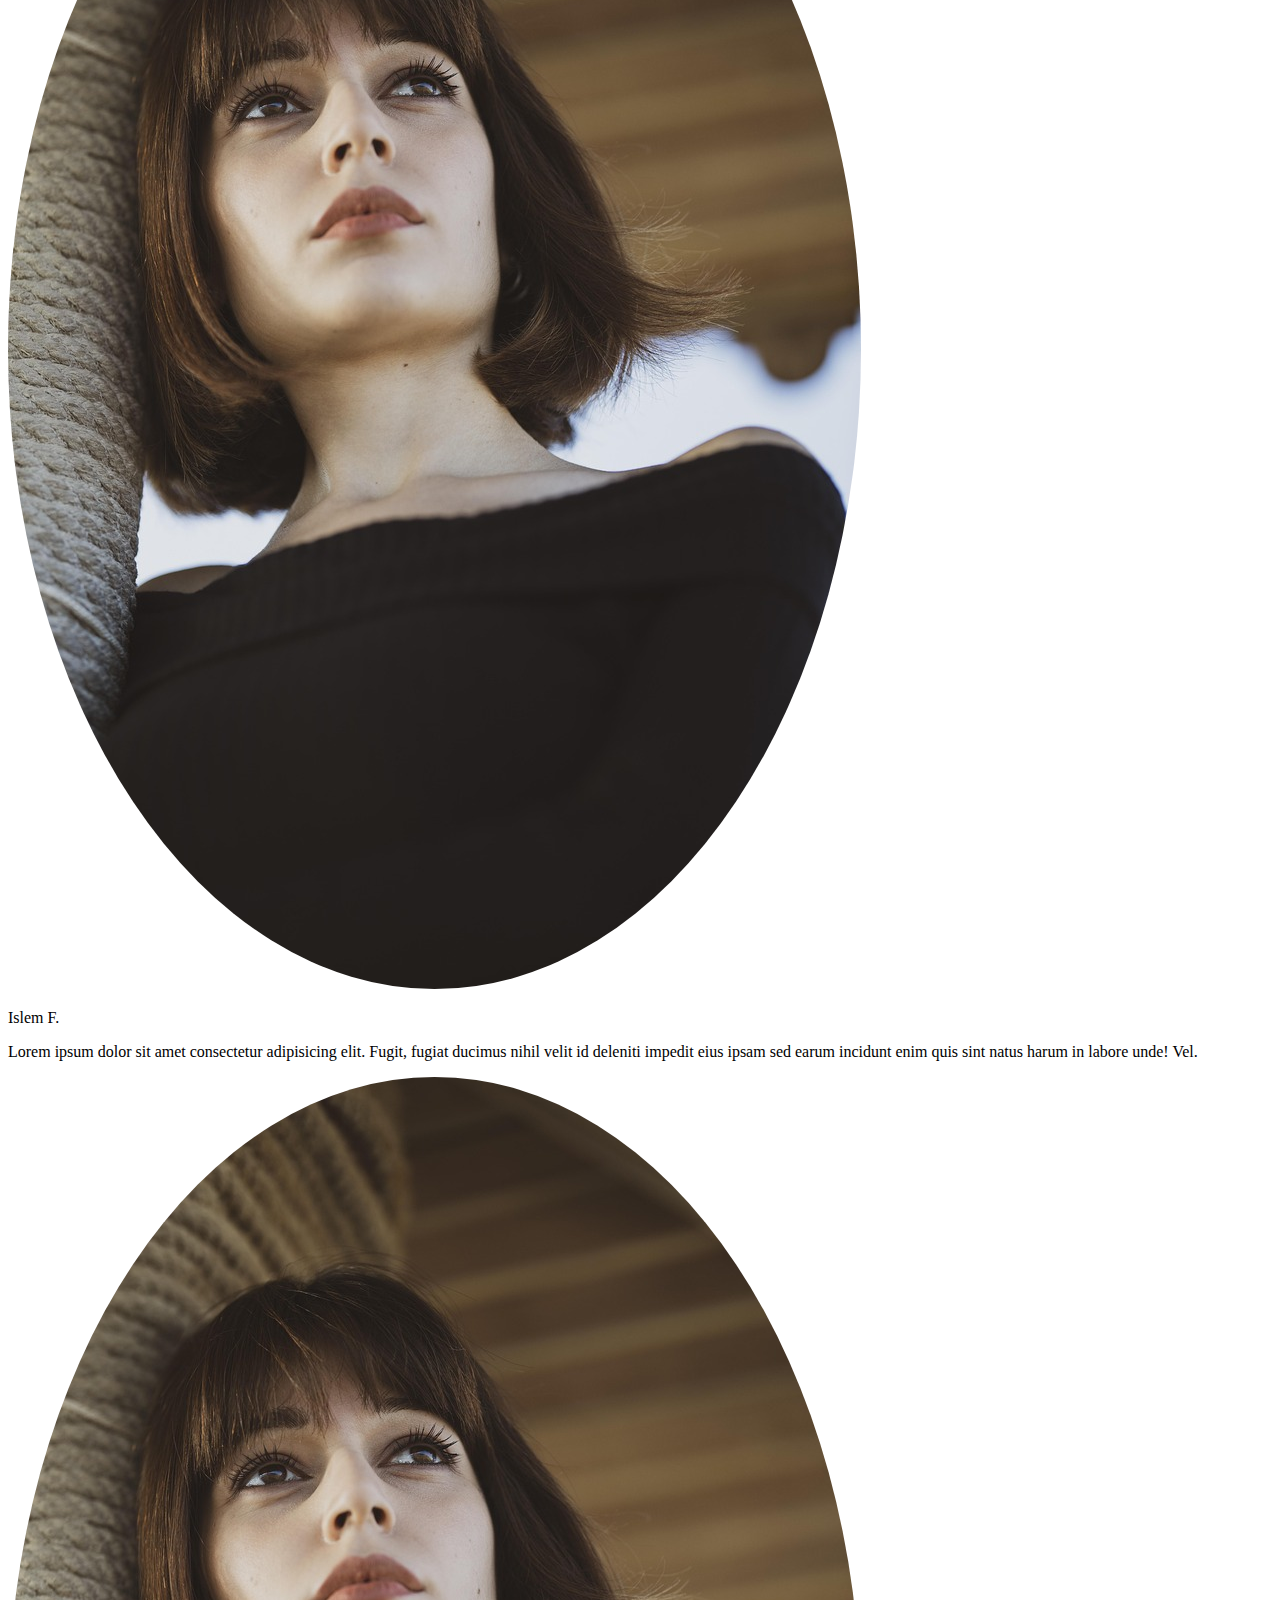
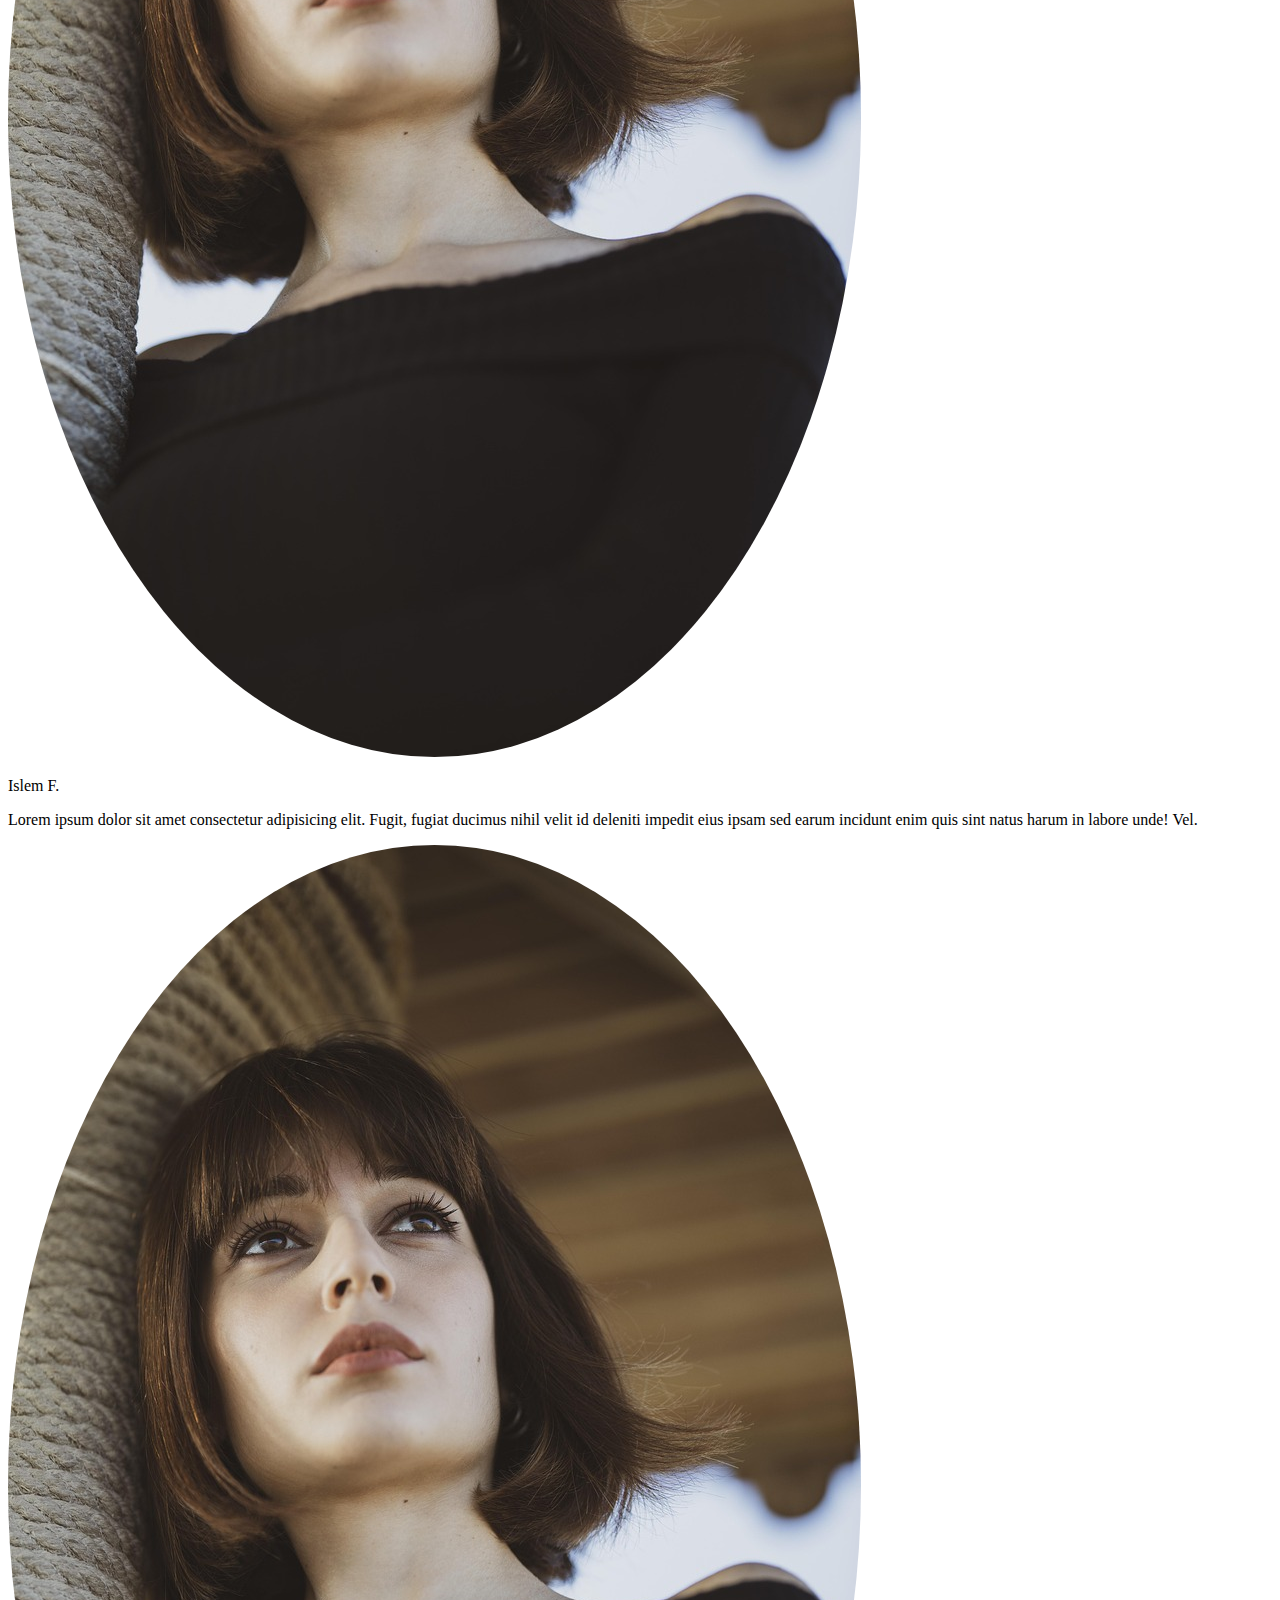
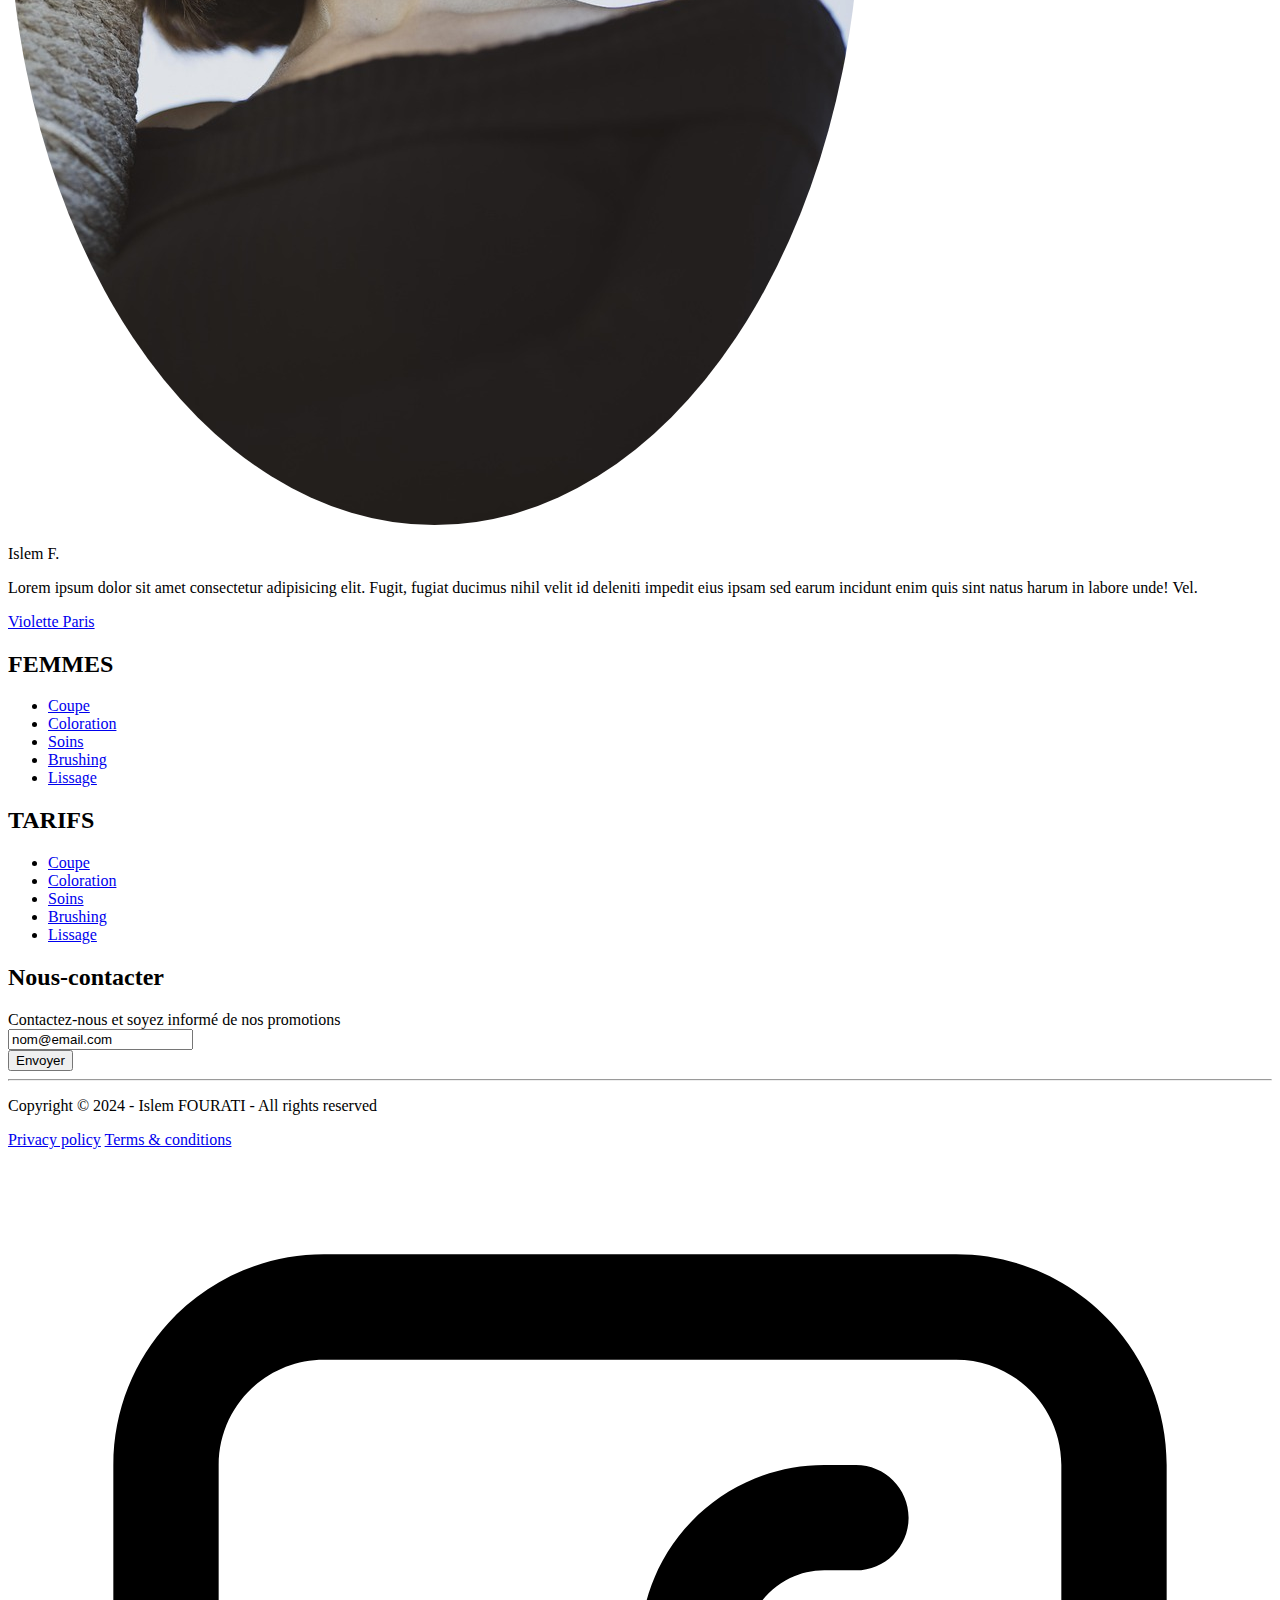
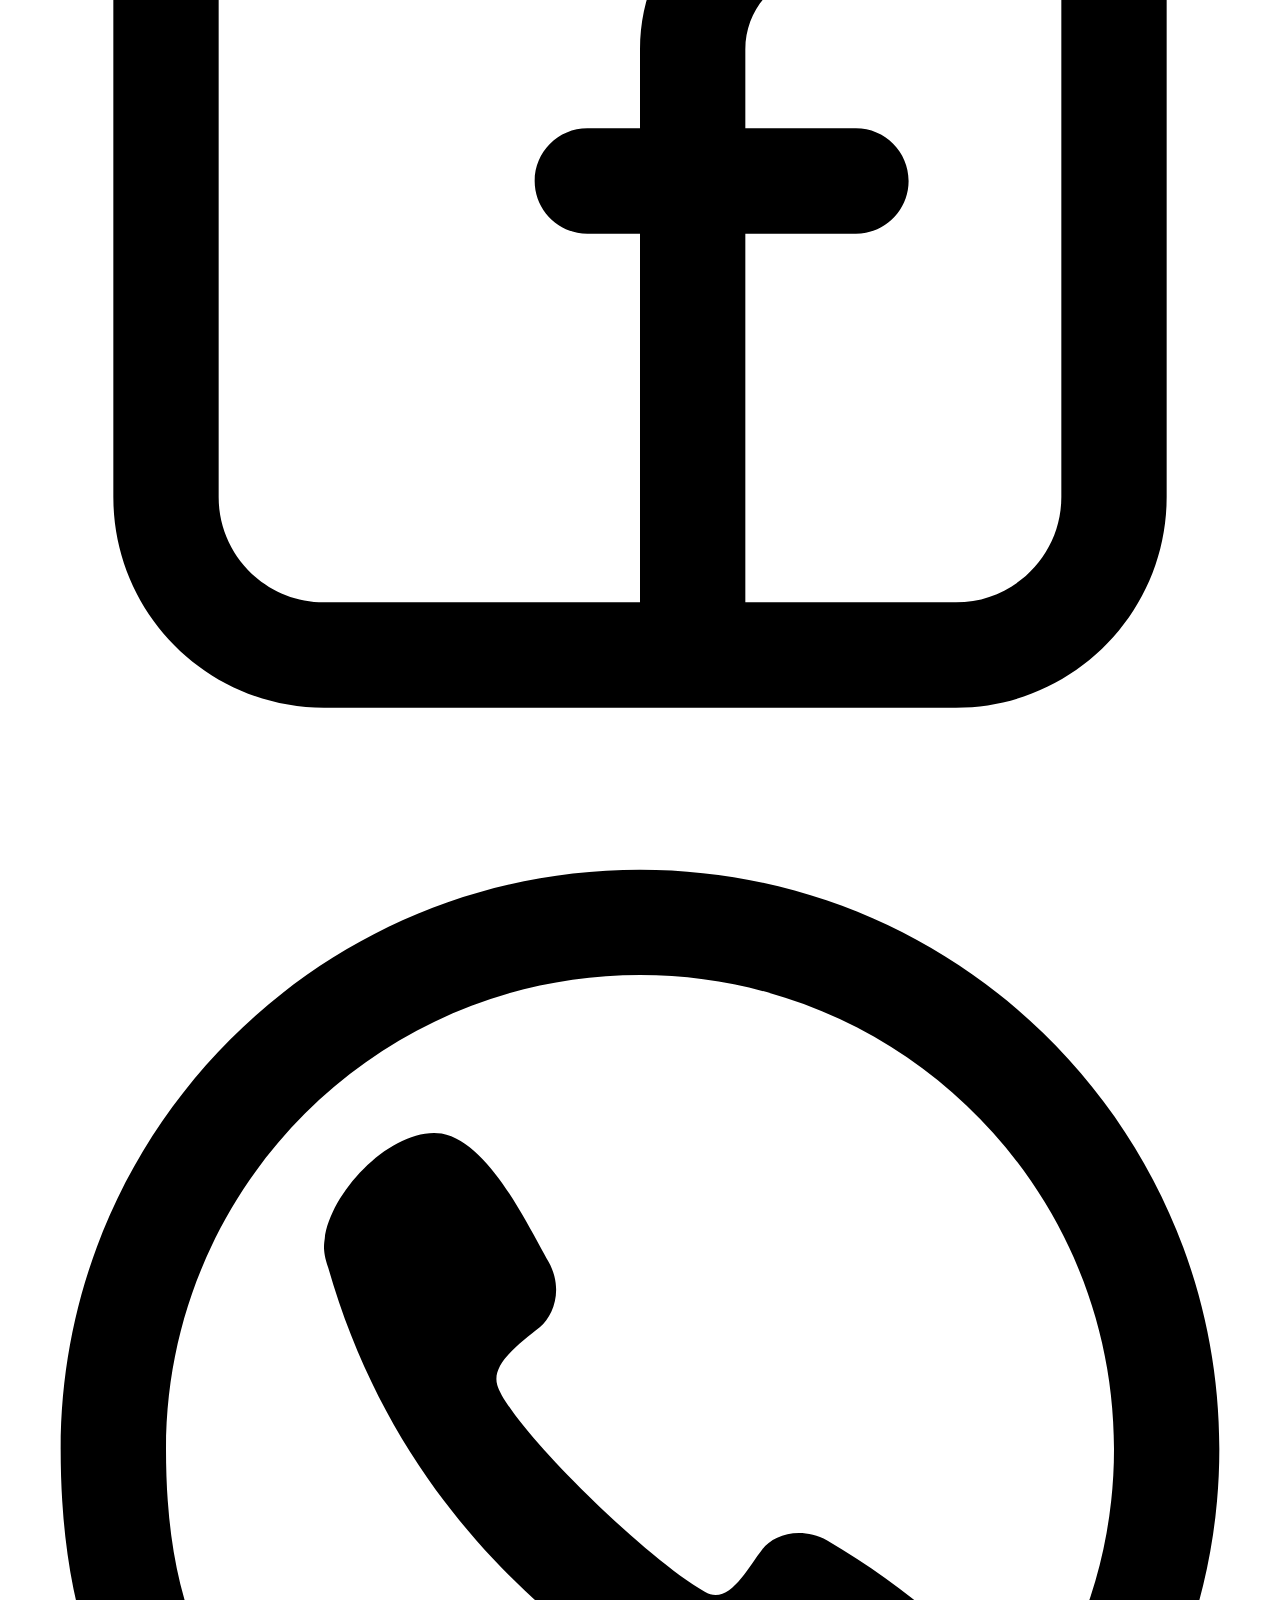
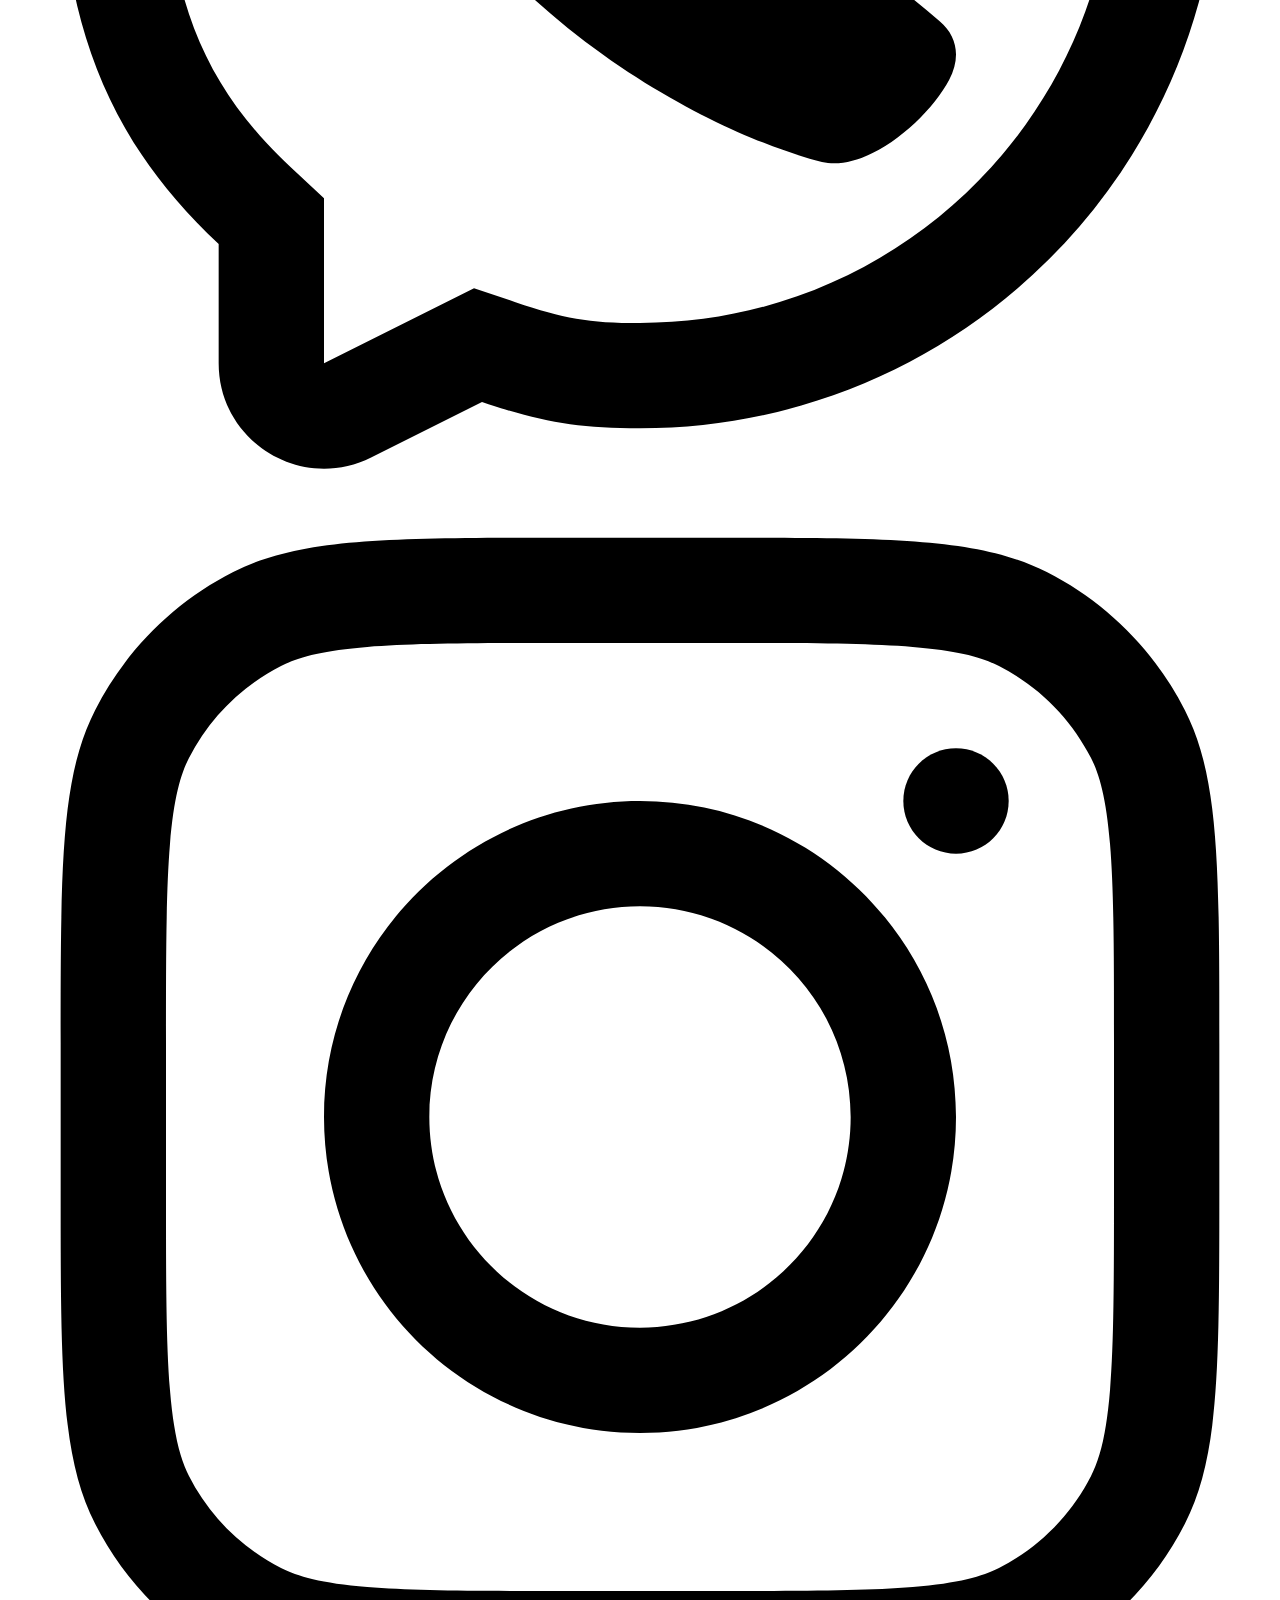
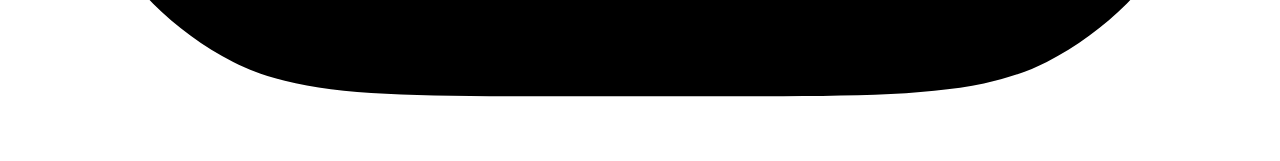
==== commit 38d279e6: "11/12" ====
--- a/Index.html
+++ b/Index.html
@@ -4,7 +4,7 @@
     <meta charset="UTF-8">
     <meta name="viewport" content="width=device-width, initial-scale=1.0">
     <title>VIOLETTE PARIS</title>
-    <link rel="stylesheet" href="./css/style.CSS">
+    <link rel="stylesheet" href="./css/style.css"> 
     <link rel="stylesheet" href="https://fonts.googleapis.com/icon?family=Material+Icons">
 </head>
 <body>
@@ -17,28 +17,26 @@
             </ul>
             <a href="Index.html" class="logo">Violette Paris</a>
         </nav>
+        <div></div>
+        <div class="elements">
+            <div class="tel">
+                <i class="material-icons">call</i>
+                <p>Nous-contacter</p>
+                <p>07 00 11 00 11</p>
+            </div>
+            <div class="horaires">
+                <span class="material-icons">schedule</span>
+                <p>Nos horaires</p>
+                <p>09h - 12h30     14h - 18h</p>
+            </div>
+            <div class="boutique">
+                <span class="material-icons">storefront</span>
+                <p>VIOLETTE PARIS</p>
+                <p>11 rue de Paris 75000</p>
+            </div>
+        </div>
     </header>
     <main>
-        <div class="banniere">
-            <!-- <img src="./images/imgs/imagebanniere.jpg" alt="image de bannière"> -->
-            <div class="elements">
-                <div class="tel">
-                    <i class="material-icons">call</i>
-                    <p>Nous-contacter</p>
-                    <p>07 00 11 00 11</p>
-                </div>
-                <div class="horaires">
-                    <span class="material-icons">schedule</span>
-                    <p>Nos horaires</p>
-                    <p>09h - 12h30     14h - 18h</p>
-                </div>
-                <div class="boutique">
-                    <span class="material-icons">storefront</span>
-                    <p>VIOLETTE PARIS</p>
-                    <p>11 rue de Paris 75000</p>
-                </div>
-            </div>
-        </div>
         <section class="content">
             <h1>NOTRE EXPERTISE</h1>
             <div class="svgflex">
@@ -113,40 +111,64 @@
             <div>
                 <h2>FEMMES</h2>
                 <ul>
-                    <li>Coupe</li>
-                    <li>Coloration</li>
-                    <li>Soins</li>
-                    <li>Brushing</li>
-                    <li>Lissage</li>
+                    <li><a href="#">Coupe</a></li>
+                    <li><a href="#">Coloration</a></li>
+                    <li><a href="#">Soins</a></li>
+                    <li><a href="#">Brushing</a></li>
+                    <li><a href="#">Lissage</a></li>
                 </ul>
             </div>
             <div>
                 <h2>TARIFS</h2>
                 <ul>
-                    <li>Coupe</li>
-                    <li>Coloration</li>
-                    <li>Soins</li>
-                    <li>Brushing</li>
-                    <li>Lissage</li>
+                    <li><a href="#">Coupe</a></li>
+                    <li><a href="#">Coloration</a></li>
+                    <li><a href="#">Soins</a></li>
+                    <li><a href="#">Brushing</a></li>
+                    <li><a href="#">Lissage</a></li>
                 </ul>
             </div>
             <div class="formcontact">
                 <h2>Nous-contacter</h2>
                 <form action="#">
                     <label for="email">Contactez-nous et soyez informé de nos promotions</label><br>
-                    <input type="email" id="email" name="email" value="nom@email.com" autocomplete="given-name"><br>
-                    <input type="submit" value="Envoyer">
+                    <input type="email" id="email" name="email" value="nom@email.com" autocomplete="given-name" class="emailfooter"><br>
+                    <button>Envoyer</button>
                 </form>
             </div>
         </div>
         <hr>
-        <a href="#" class="linksF" >Privacy policy</a>
-        <a href="#" class="linksF" >Terms & conditions</a>
-        <hr>
-        <div class="socialIcons">
-            <i><img src="./images/icons/instagram-svgrepo-com.svg" alt="icon_Insta"></i>
-            <i><img src="./images/icons/f2.svg" alt="icon_fb"></i>
+        <div class="terms">
+            <p>Copyright &copy; 2024 - Islem FOURATI - All rights reserved</p>
+            <div>
+                <a href="#" >Privacy policy</a>
+                <a href="#" >Terms & conditions</a>
+            </div>
+            <div class="socialIcons">
+                <svg viewBox="0 0 24 24" fill="" xmlns="http://www.w3.org/2000/svg">
+                    <path fill-rule="evenodd" clip-rule="evenodd" d="M2 6C2 3.79086 3.79086 2 6 2H18C20.2091 2 22 3.79086 22 6V18C22 20.2091 20.2091 22 18 22H6C3.79086 22 2 20.2091 2 18V6ZM6 4C4.89543 4 4 4.89543 4 6V18C4 19.1046 4.89543 20 6 20H12V13H11C10.4477 13 10 12.5523 10 12C10 11.4477 10.4477 11 11 11H12V9.5C12 7.567 13.567 6 15.5 6H16.1C16.6523 6 17.1 6.44772 17.1 7C17.1 7.55228 16.6523 8 16.1 8H15.5C14.6716 8 14 8.67157 14 9.5V11H16.1C16.6523 11 17.1 11.4477 17.1 12C17.1 12.5523 16.6523 13 16.1 13H14V20H18C19.1046 20 20 19.1046 20 18V6C20 4.89543 19.1046 4 18 4H6Z" fill=""/>
+                    </svg>
+                <svg  viewBox="0 0 24 24" xmlns="http://www.w3.org/2000/svg">
+                    <path d="M6.014 8.00613C6.12827 7.1024 7.30277 5.87414 8.23488 6.01043L8.23339 6.00894C9.14051 6.18132 9.85859 7.74261 10.2635 8.44465C10.5504 8.95402 10.3641 9.4701 10.0965 9.68787C9.7355 9.97883 9.17099 10.3803 9.28943 10.7834C9.5 11.5 12 14 13.2296 14.7107C13.695 14.9797 14.0325 14.2702 14.3207 13.9067C14.5301 13.6271 15.0466 13.46 15.5548 13.736C16.3138 14.178 17.0288 14.6917 17.69 15.27C18.0202 15.546 18.0977 15.9539 17.8689 16.385C17.4659 17.1443 16.3003 18.1456 15.4542 17.9421C13.9764 17.5868 8 15.27 6.08033 8.55801C5.97237 8.24048 5.99955 8.12044 6.014 8.00613Z"/>
+                    <path fill-rule="evenodd" clip-rule="evenodd" d="M12 23C10.7764 23 10.0994 22.8687 9 22.5L6.89443 23.5528C5.56462 24.2177 4 23.2507 4 21.7639V19.5C1.84655 17.492 1 15.1767 1 12C1 5.92487 5.92487 1 12 1C18.0751 1 23 5.92487 23 12C23 18.0751 18.0751 23 12 23ZM6 18.6303L5.36395 18.0372C3.69087 16.4772 3 14.7331 3 12C3 7.02944 7.02944 3 12 3C16.9706 3 21 7.02944 21 12C21 16.9706 16.9706 21 12 21C11.0143 21 10.552 20.911 9.63595 20.6038L8.84847 20.3397L6 21.7639V18.6303Z"/>
+                    </svg>
+                <svg viewBox="0 0 24.00 24.00" fill="" xmlns="http://www.w3.org/2000/svg" stroke="" stroke-width="0.00024000000000000003">
+    
+                    <g id="SVGRepo_bgCarrier" stroke-width="0"/>
+                    
+                    <g id="SVGRepo_tracerCarrier" stroke-linecap="round" stroke-linejoin="round" stroke="" stroke-width="0.9600000000000002"/>
+                    
+                    <g id="SVGRepo_iconCarrier"> <path fill-rule="evenodd" clip-rule="evenodd" d="M12 18C15.3137 18 18 15.3137 18 12C18 8.68629 15.3137 6 12 6C8.68629 6 6 8.68629 6 12C6 15.3137 8.68629 18 12 18ZM12 16C14.2091 16 16 14.2091 16 12C16 9.79086 14.2091 8 12 8C9.79086 8 8 9.79086 8 12C8 14.2091 9.79086 16 12 16Z" fill=""/> <path d="M18 5C17.4477 5 17 5.44772 17 6C17 6.55228 17.4477 7 18 7C18.5523 7 19 6.55228 19 6C19 5.44772 18.5523 5 18 5Z" fill=""/> <path fill-rule="evenodd" clip-rule="evenodd" d="M1.65396 4.27606C1 5.55953 1 7.23969 1 10.6V13.4C1 16.7603 1 18.4405 1.65396 19.7239C2.2292 20.8529 3.14708 21.7708 4.27606 22.346C5.55953 23 7.23969 23 10.6 23H13.4C16.7603 23 18.4405 23 19.7239 22.346C20.8529 21.7708 21.7708 20.8529 22.346 19.7239C23 18.4405 23 16.7603 23 13.4V10.6C23 7.23969 23 5.55953 22.346 4.27606C21.7708 3.14708 20.8529 2.2292 19.7239 1.65396C18.4405 1 16.7603 1 13.4 1H10.6C7.23969 1 5.55953 1 4.27606 1.65396C3.14708 2.2292 2.2292 3.14708 1.65396 4.27606ZM13.4 3H10.6C8.88684 3 7.72225 3.00156 6.82208 3.0751C5.94524 3.14674 5.49684 3.27659 5.18404 3.43597C4.43139 3.81947 3.81947 4.43139 3.43597 5.18404C3.27659 5.49684 3.14674 5.94524 3.0751 6.82208C3.00156 7.72225 3 8.88684 3 10.6V13.4C3 15.1132 3.00156 16.2777 3.0751 17.1779C3.14674 18.0548 3.27659 18.5032 3.43597 18.816C3.81947 19.5686 4.43139 20.1805 5.18404 20.564C5.49684 20.7234 5.94524 20.8533 6.82208 20.9249C7.72225 20.9984 8.88684 21 10.6 21H13.4C15.1132 21 16.2777 20.9984 17.1779 20.9249C18.0548 20.8533 18.5032 20.7234 18.816 20.564C19.5686 20.1805 20.1805 19.5686 20.564 18.816C20.7234 18.5032 20.8533 18.0548 20.9249 17.1779C20.9984 16.2777 21 15.1132 21 13.4V10.6C21 8.88684 20.9984 7.72225 20.9249 6.82208C20.8533 5.94524 20.7234 5.49684 20.564 5.18404C20.1805 4.43139 19.5686 3.81947 18.816 3.43597C18.5032 3.27659 18.0548 3.14674 17.1779 3.0751C16.2777 3.00156 15.1132 3 13.4 3Z" fill=""/> </g>
+                    
+                    </svg>
+            </div>
+            
         </div>
+        <!-- <div class="linksF">
+            <a href="#" >Privacy policy</a>
+            <a href="#" >Terms & conditions</a>
+        </div> -->
+        
     </footer>
 </body>
 </html>